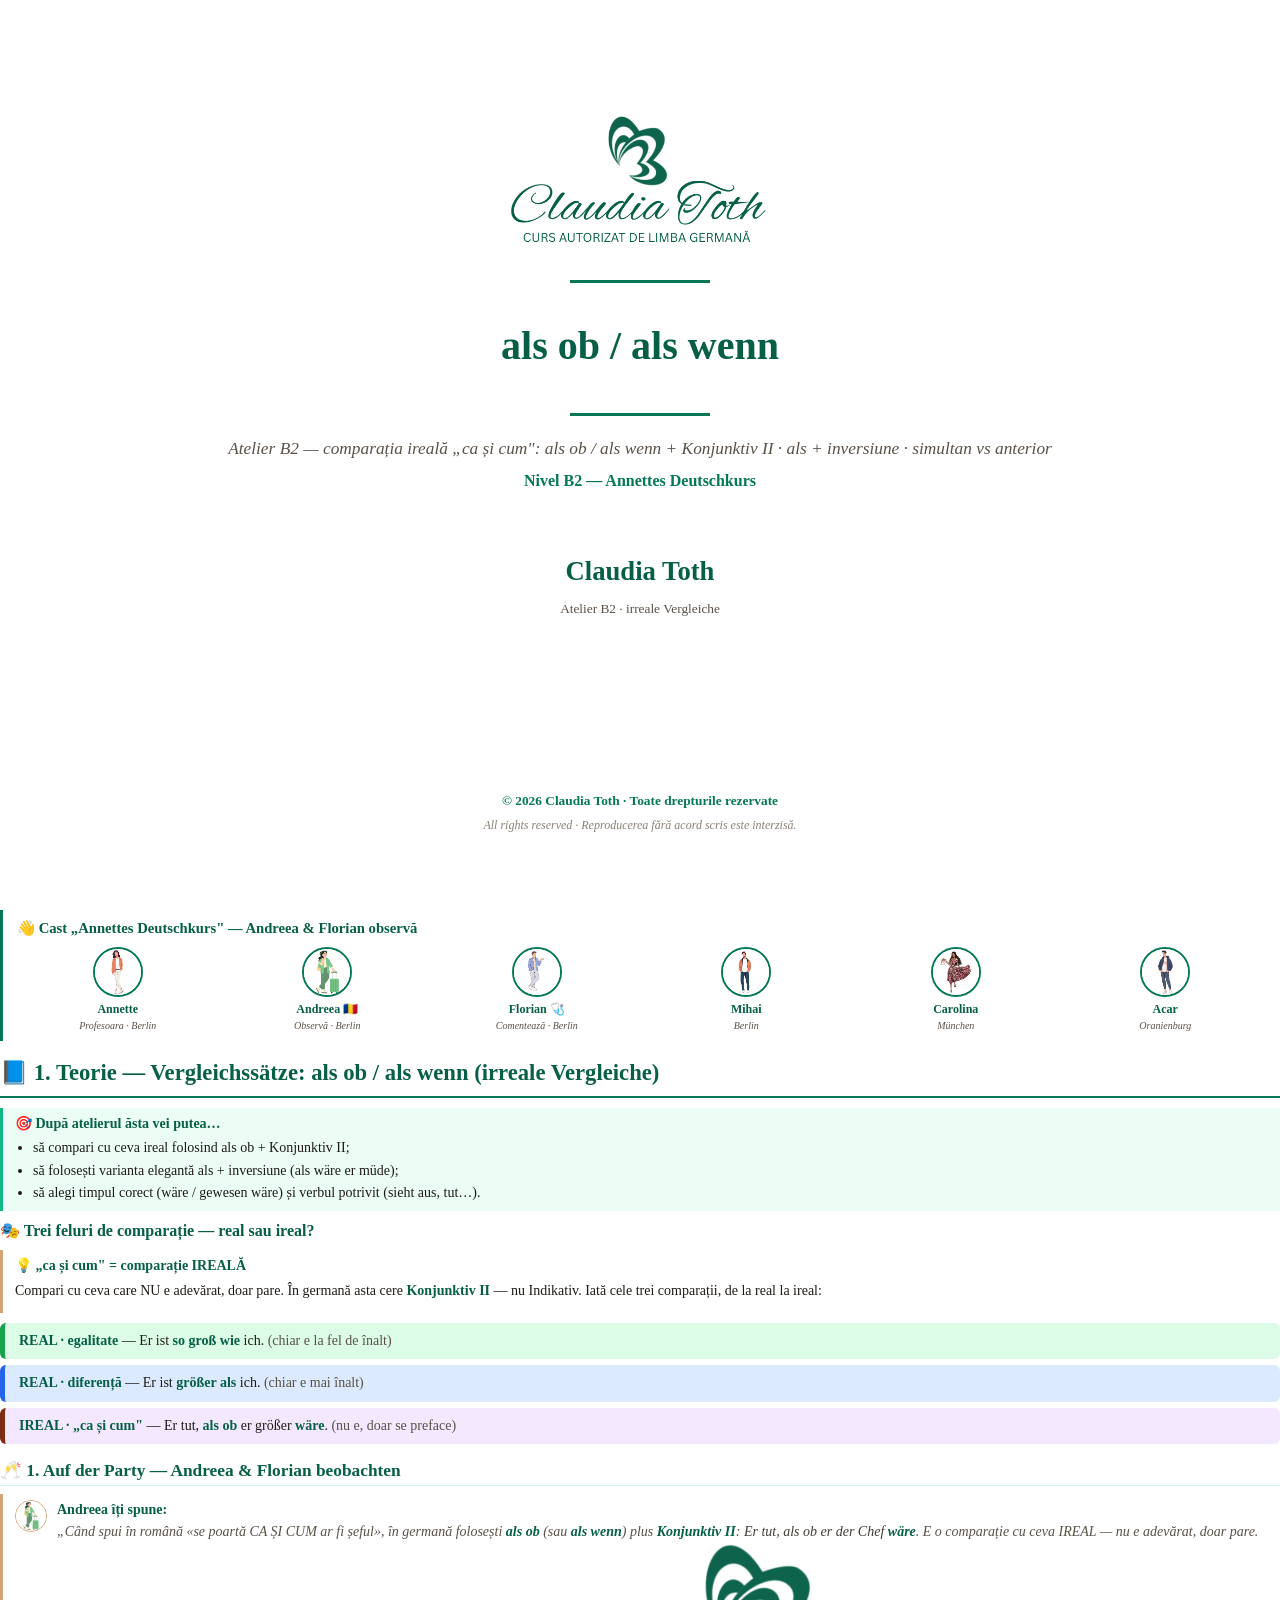
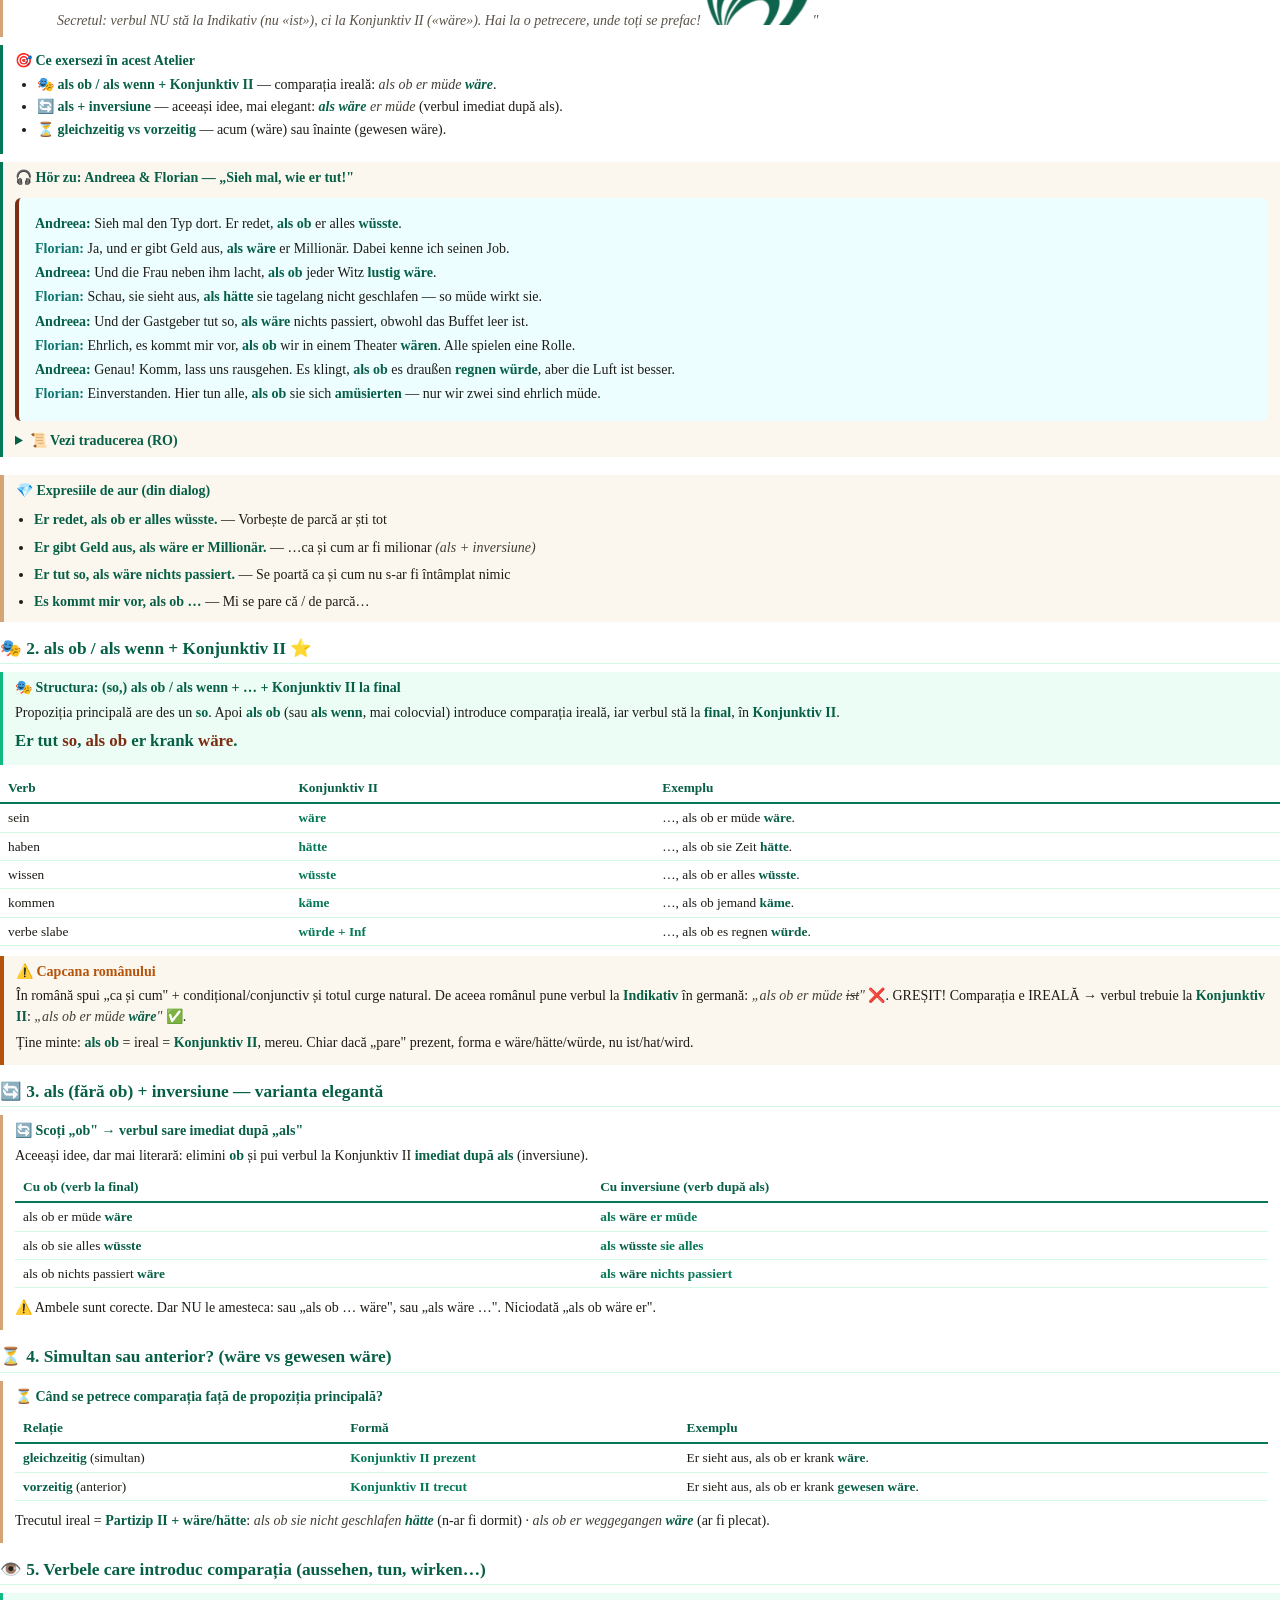
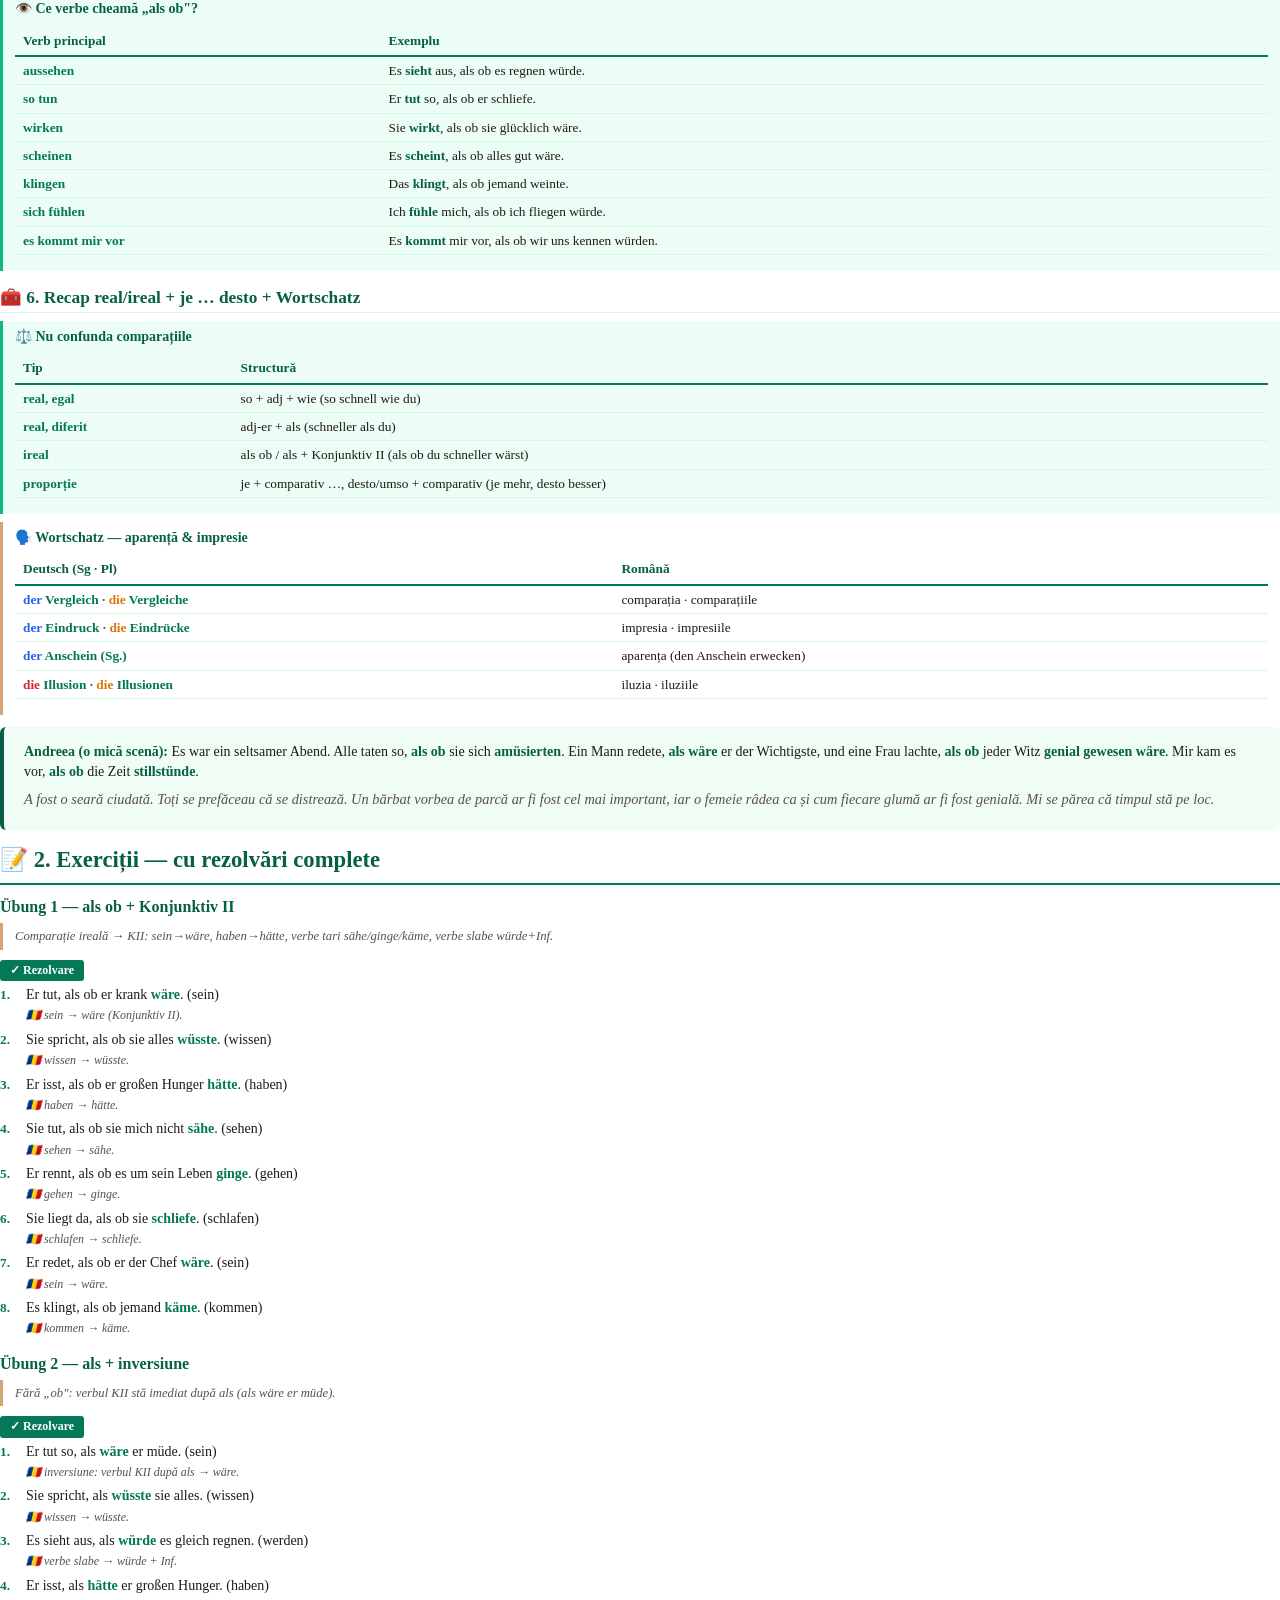
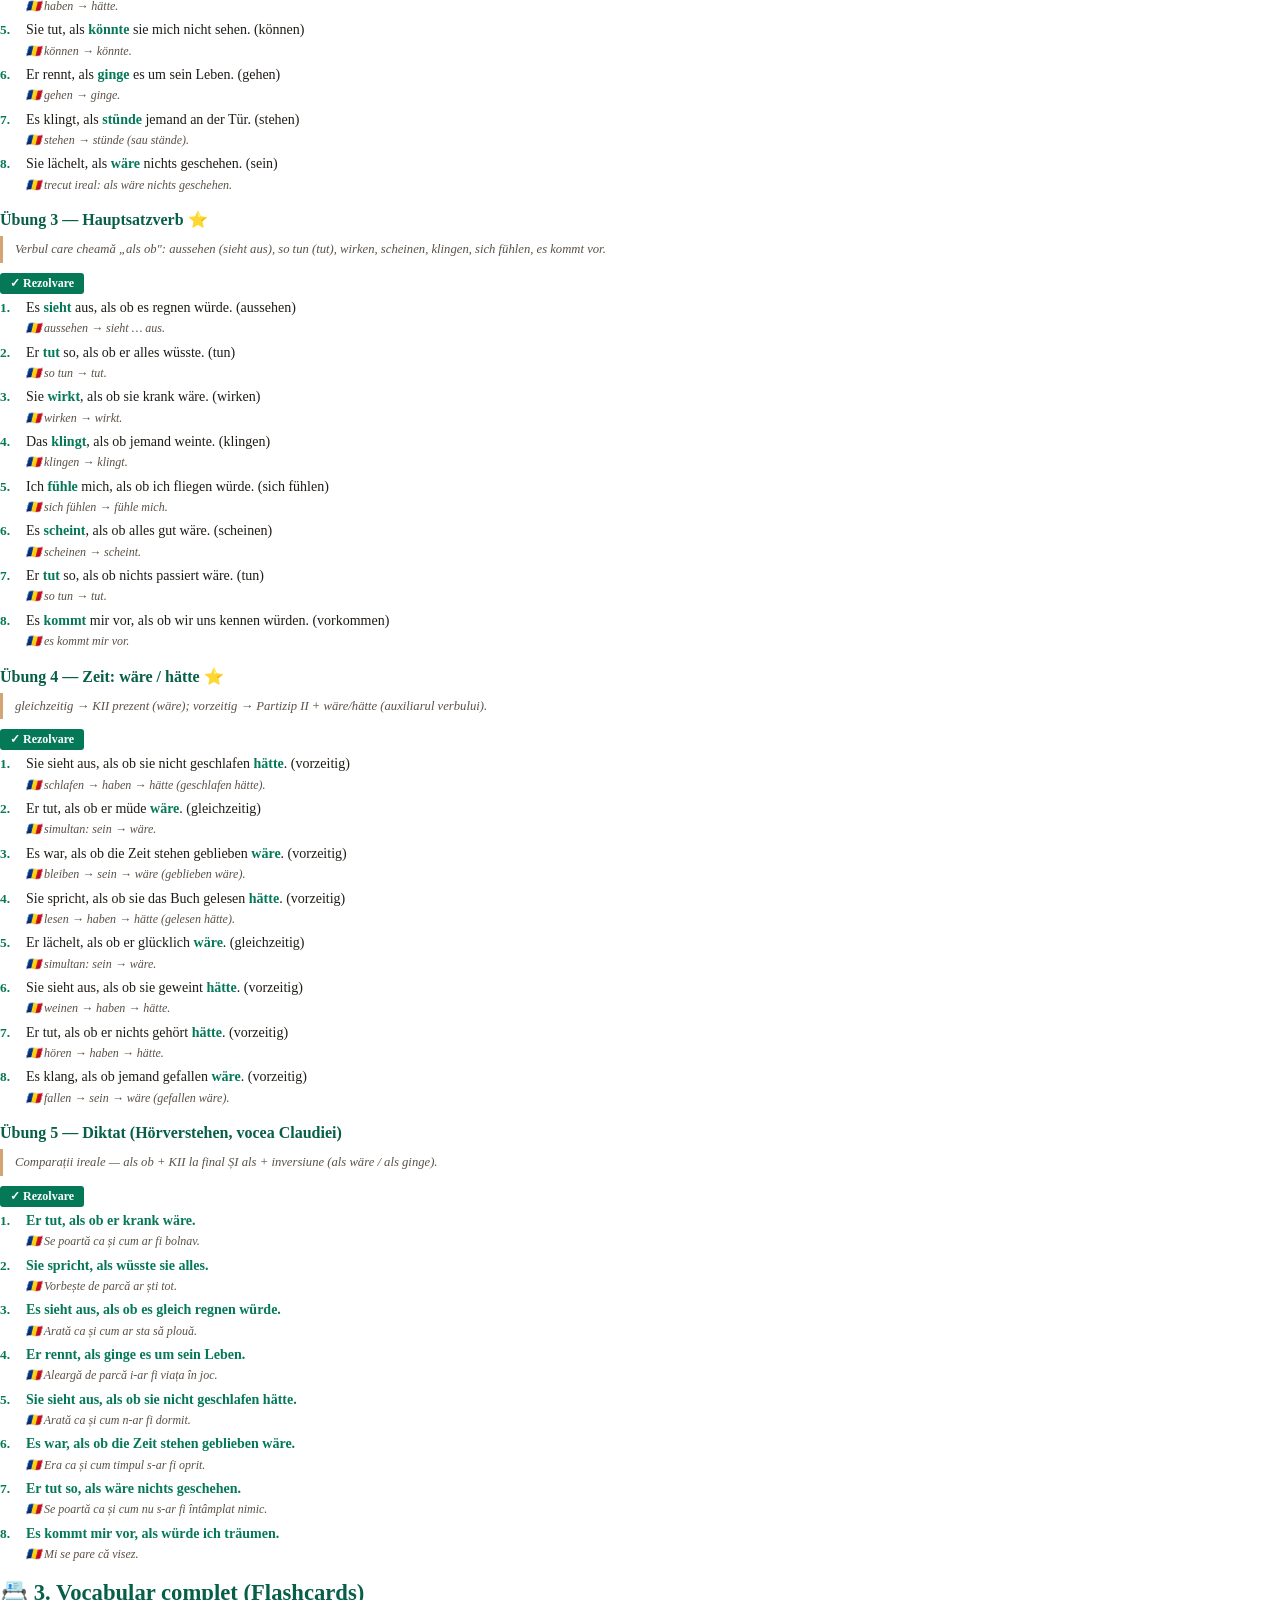
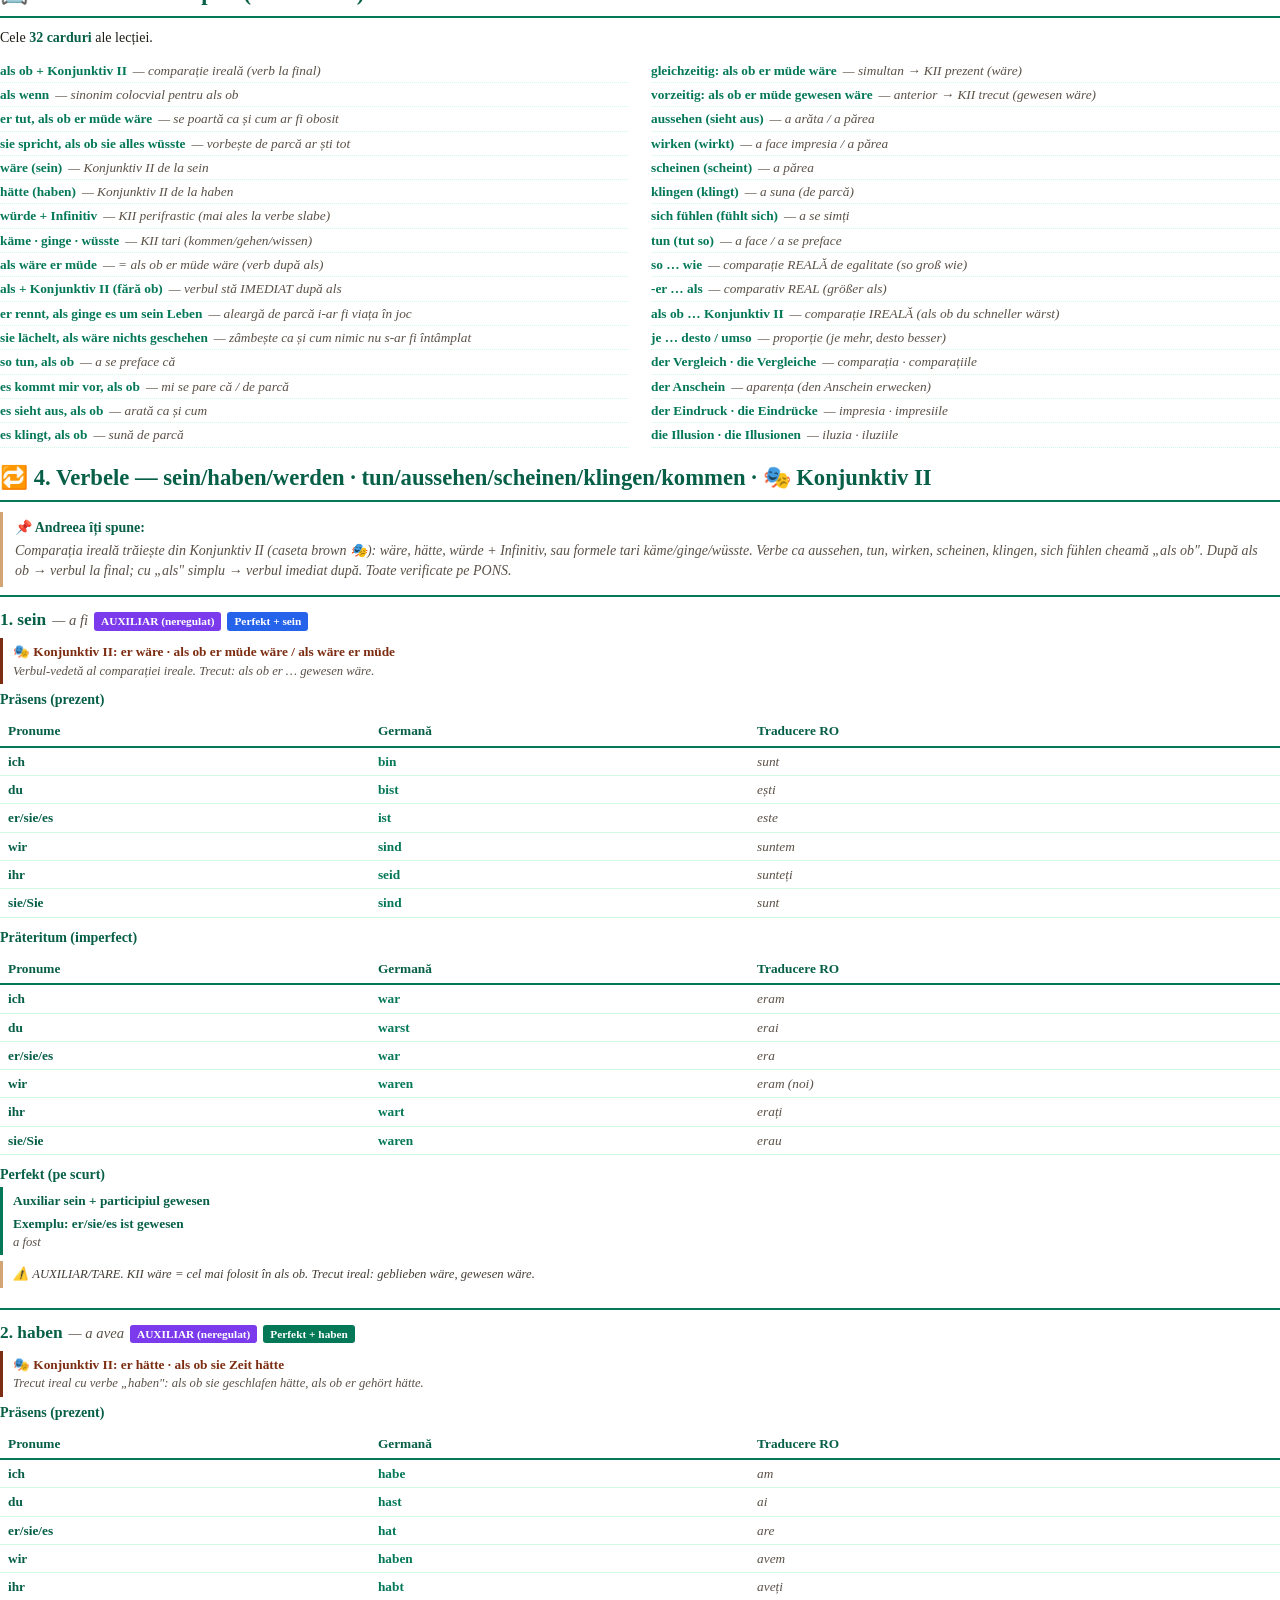
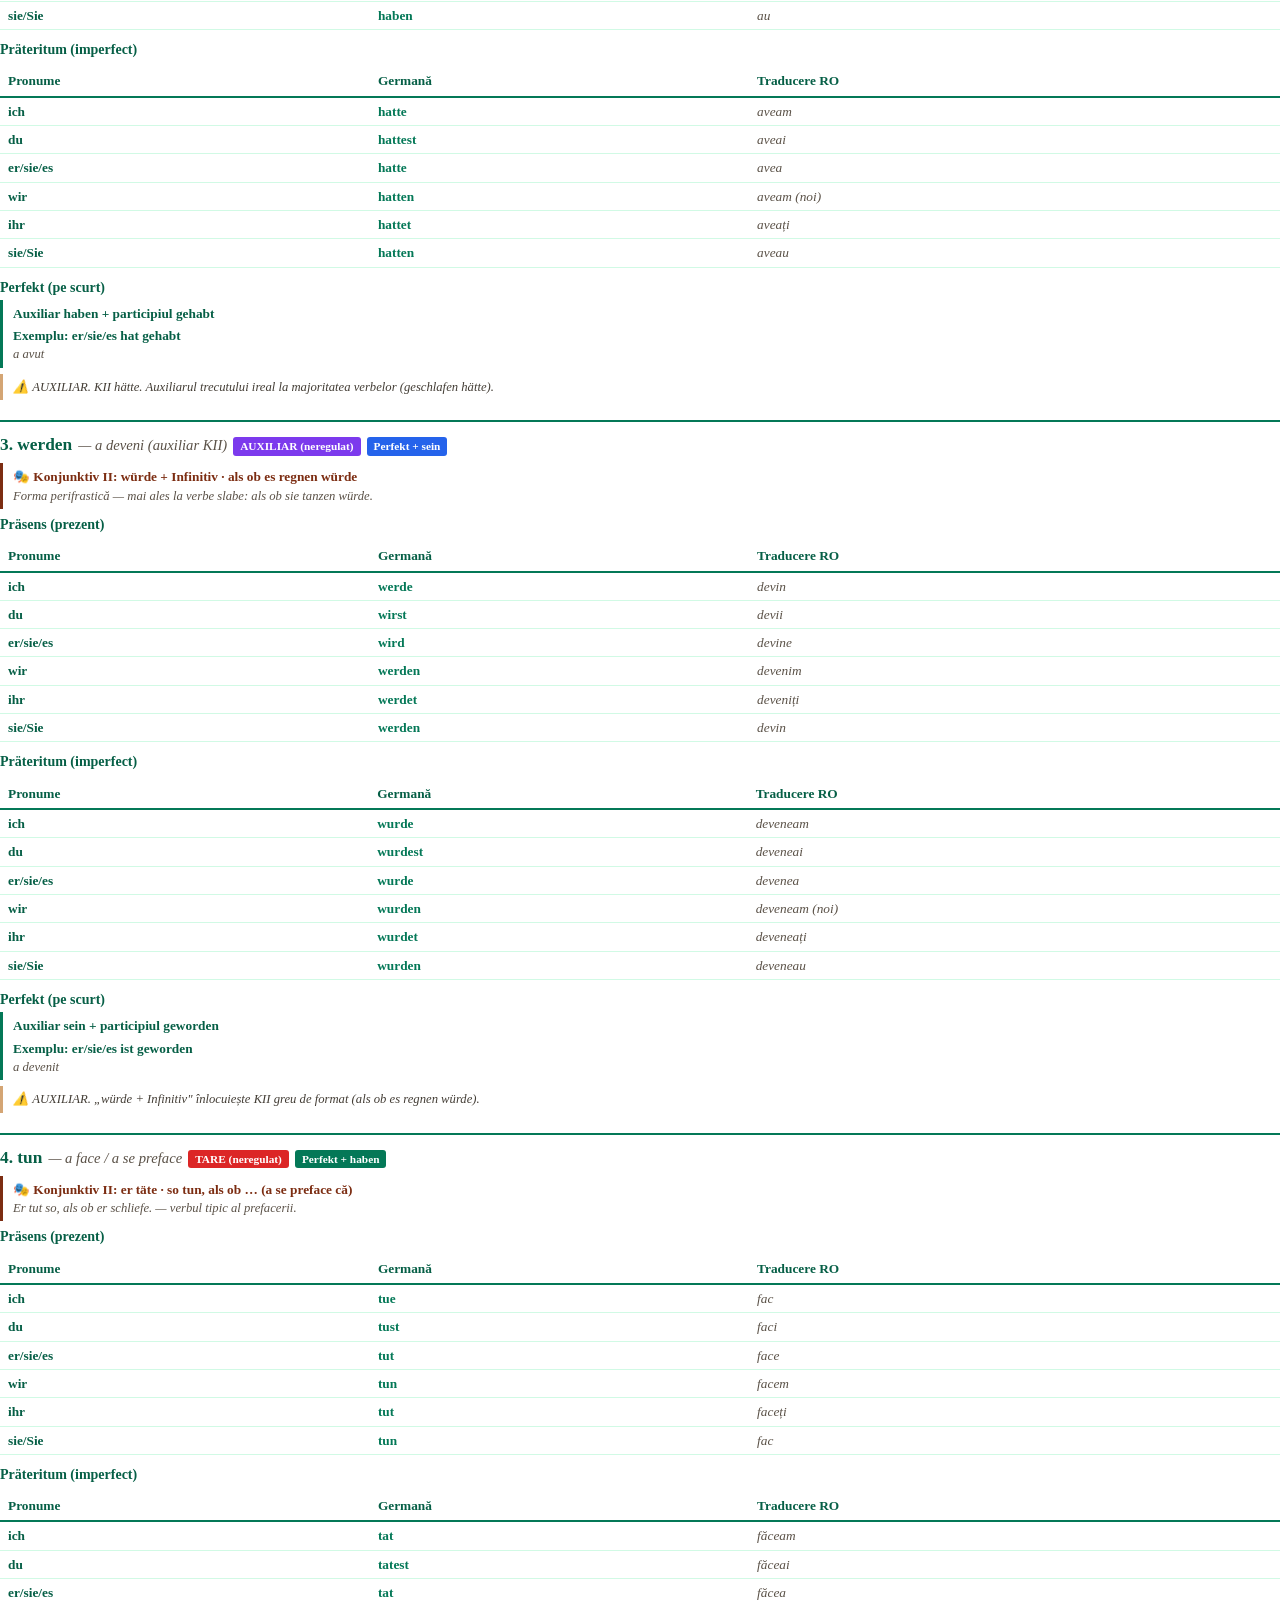
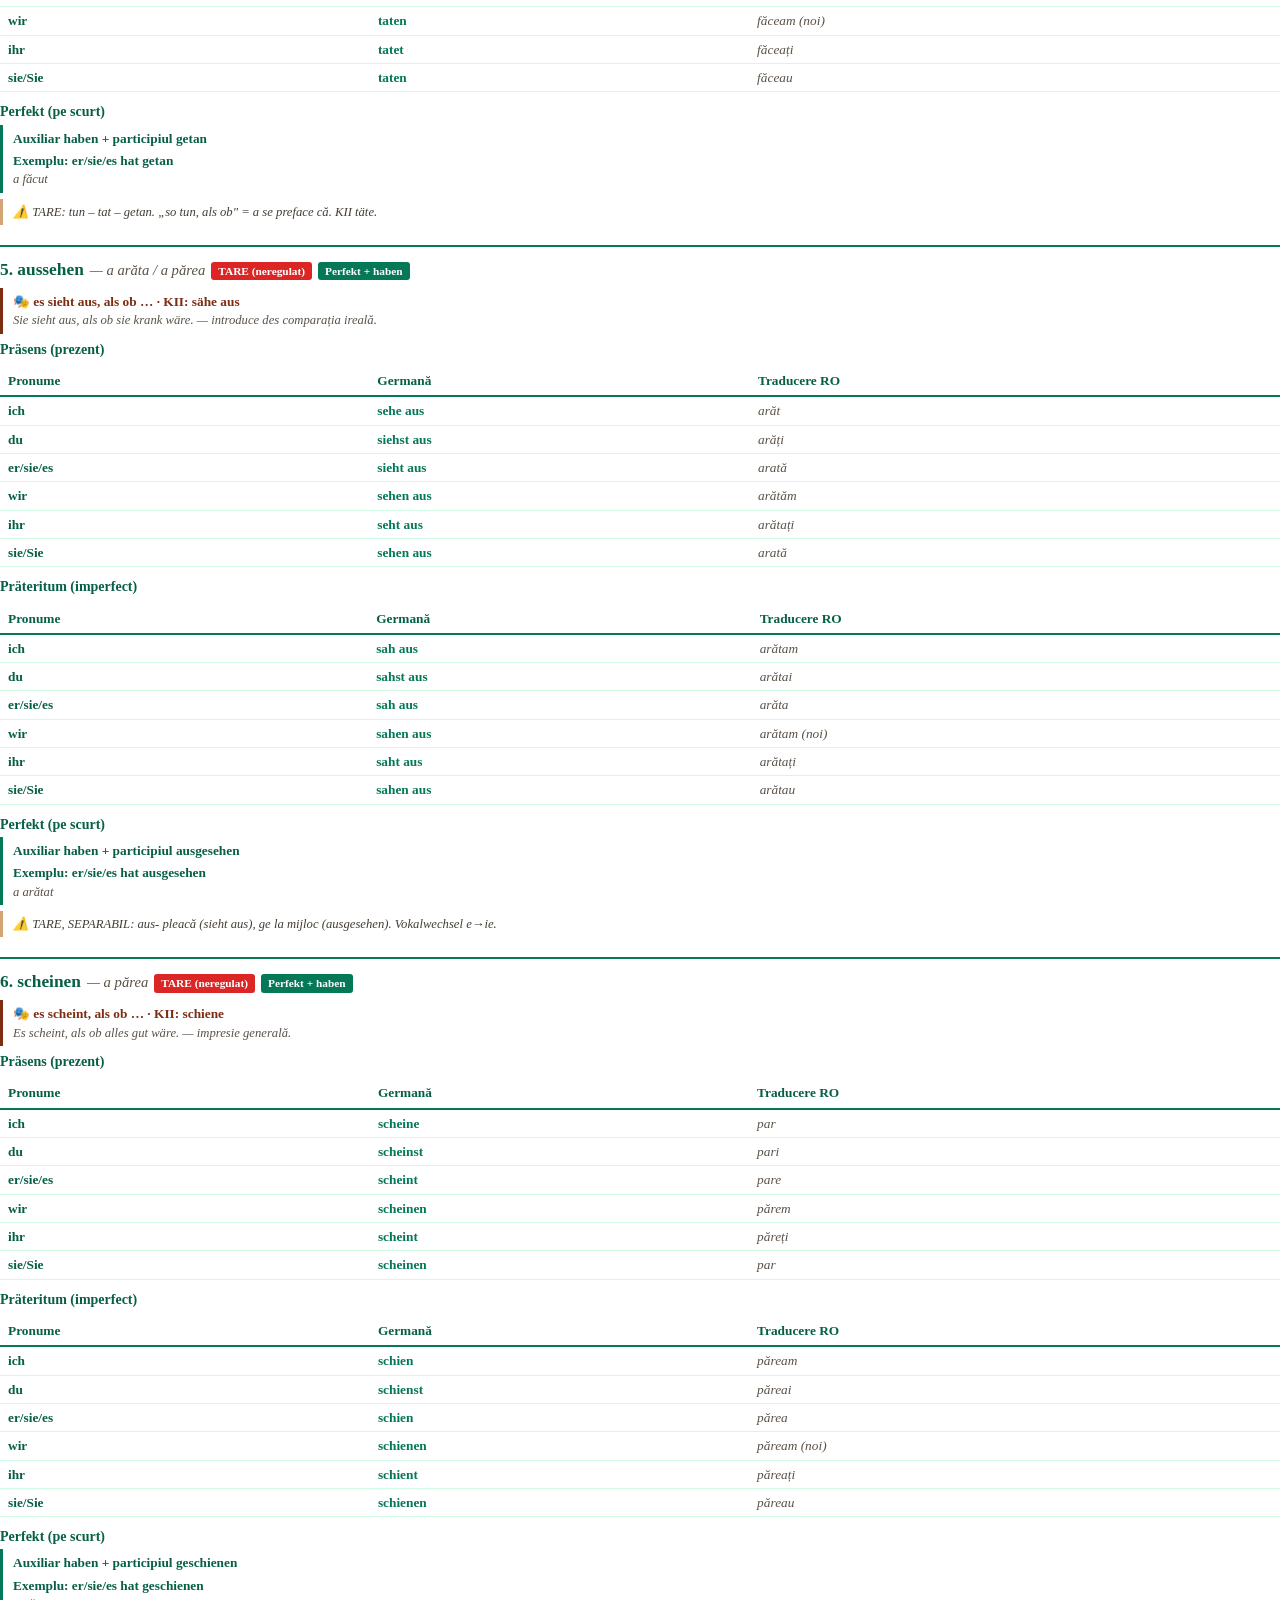
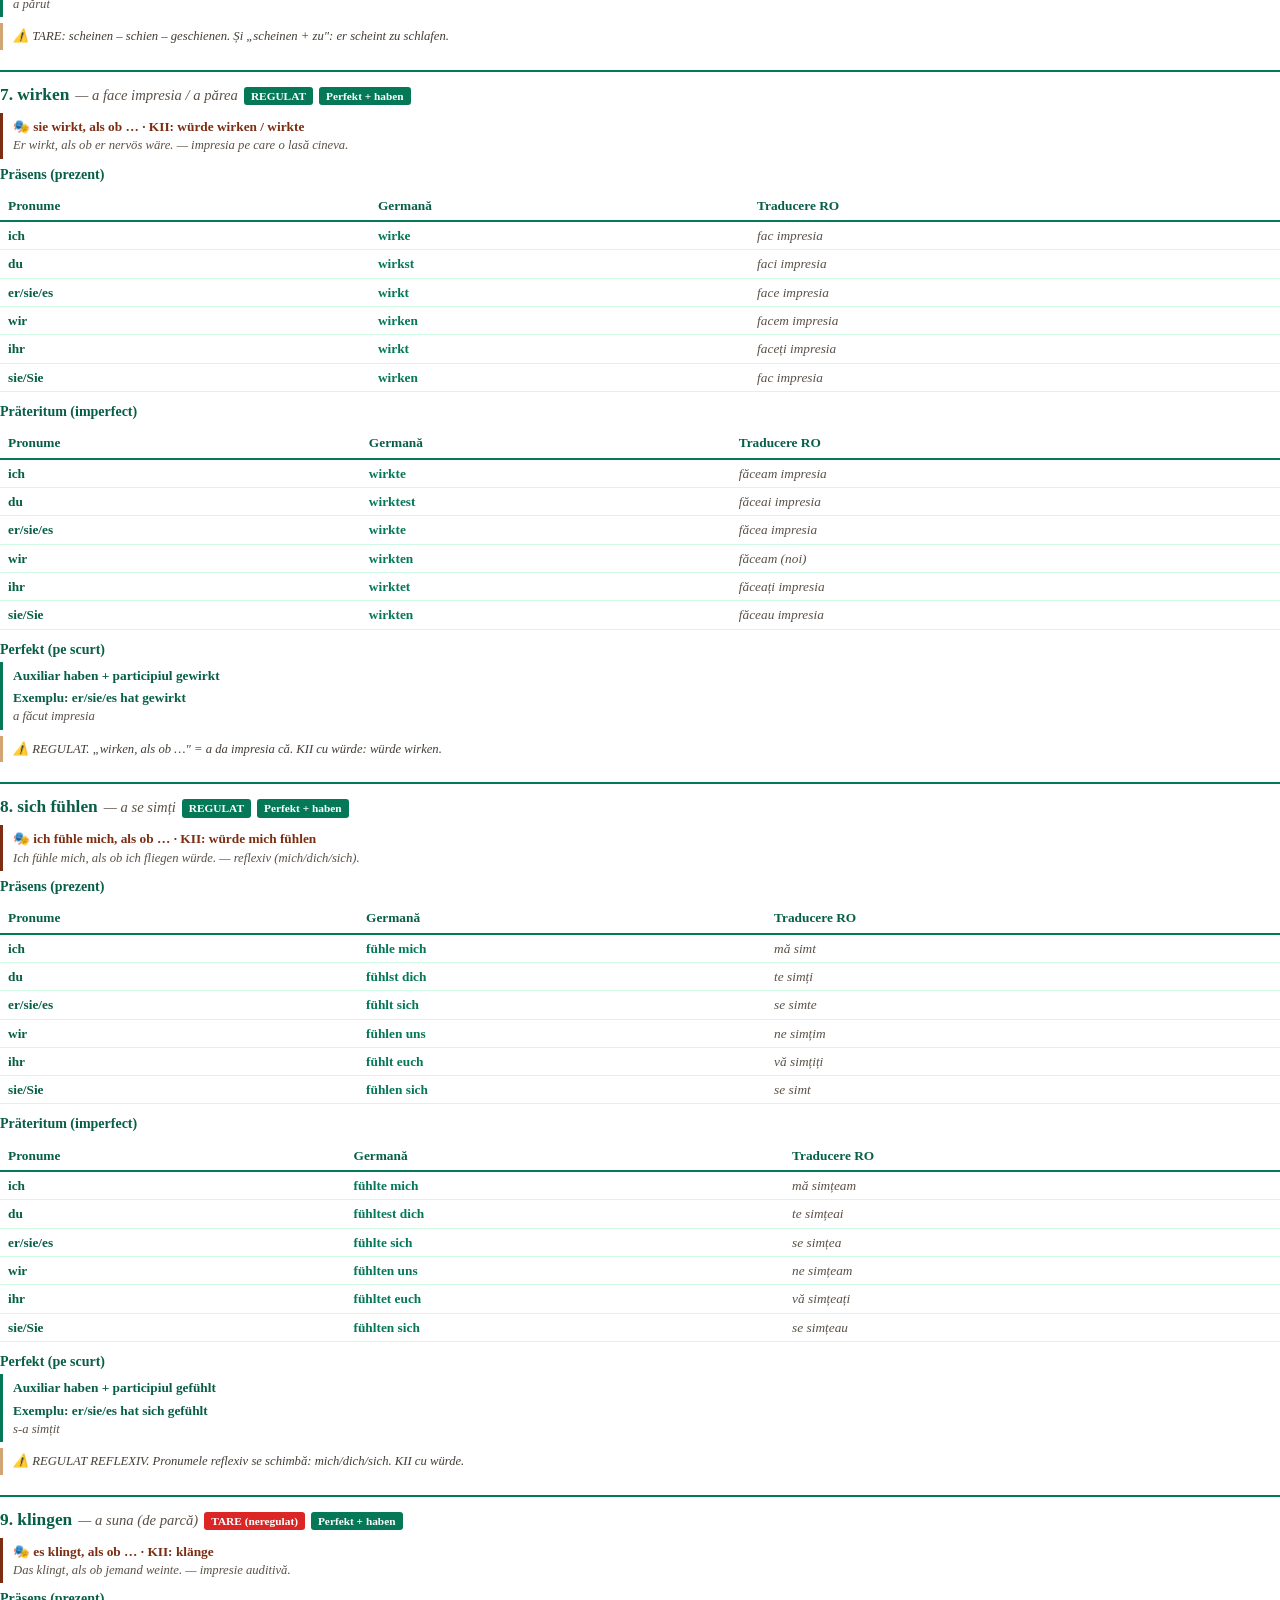
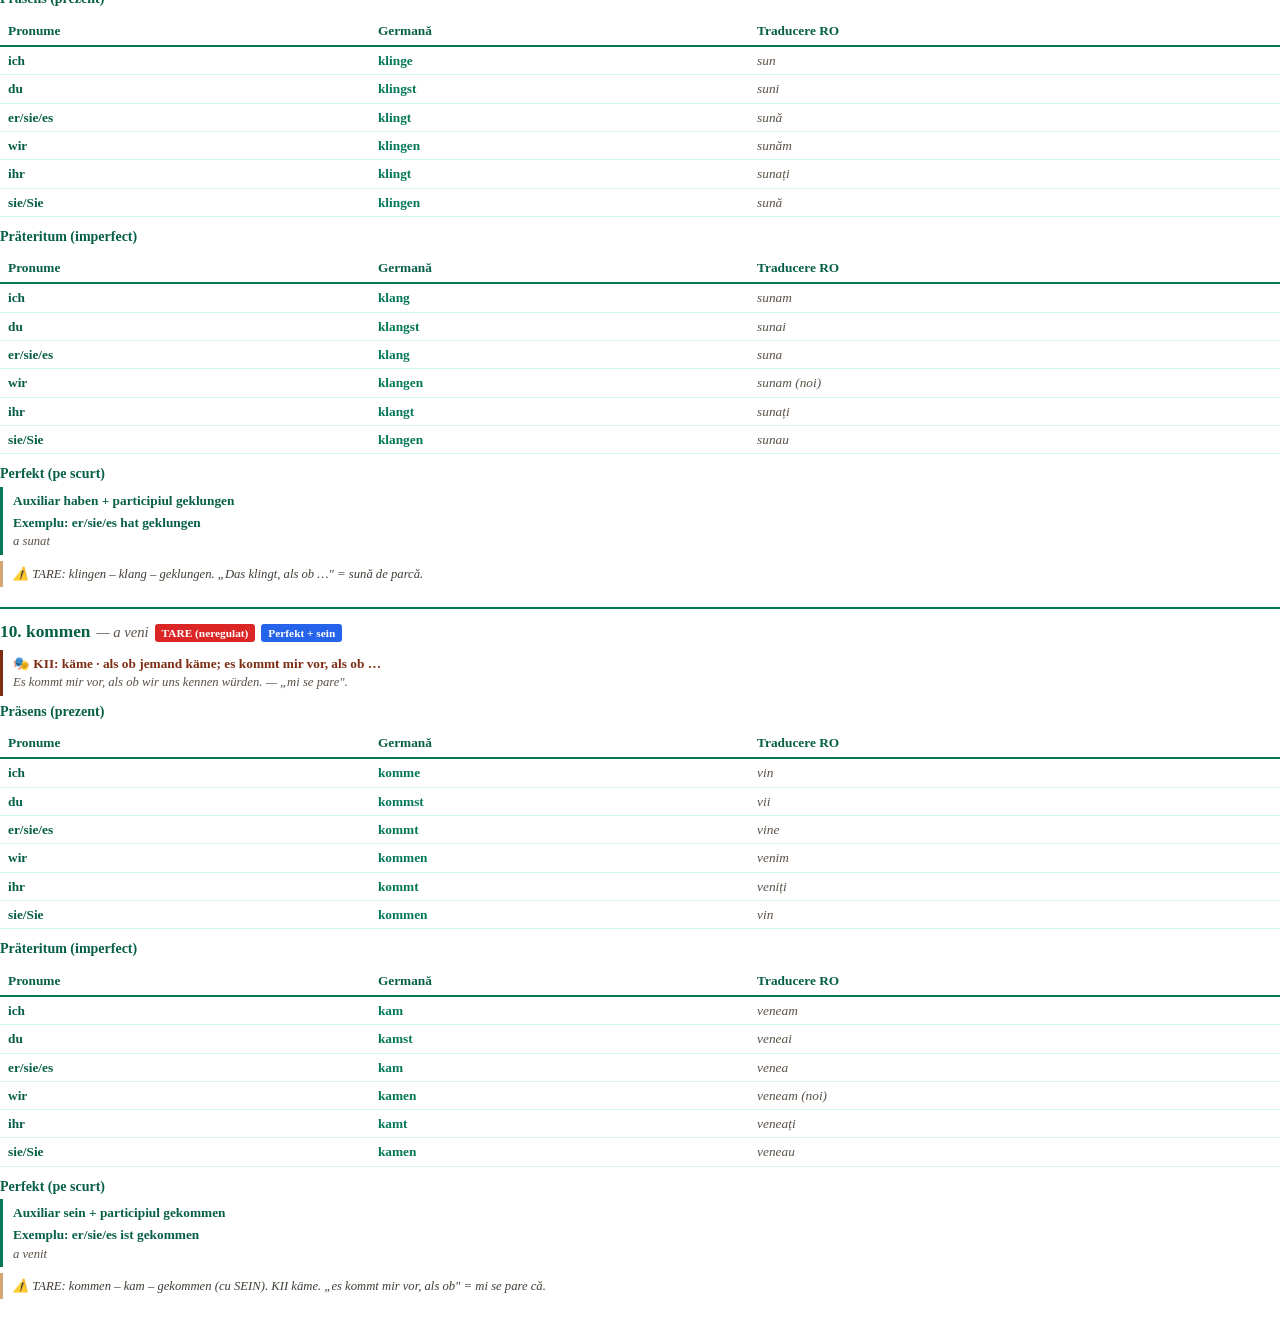
==== pdf.html @ cecae3d1 "Atelier B2 als ob / als wenn - irreale Vergleiche (Konjunktiv II) Co-Authored-By: Claude Opus 4.8 <n" ====
<!DOCTYPE html>
<html lang="ro">
<head>
    <meta charset="UTF-8">
    <meta name="robots" content="noindex, nofollow">
    <title>Atelier B2 · als ob / als wenn (irreale Vergleiche) · Claudia Toth</title>
    <style>
        @page { size: A4; margin: 22mm 18mm 22mm 18mm;
            @bottom-center { content: "Claudia Toth · Atelier B2 · als ob / als wenn (irreale Vergleiche) · © 2026 — Toate drepturile rezervate · pag. " counter(page) " / " counter(pages); font-size: 8.5pt; color: #047857; font-family: 'Georgia', 'Times New Roman', serif; }
        }
        @page :first { margin: 0; @bottom-center { content: ""; } }
        * { box-sizing: border-box; margin: 0; padding: 0; }
        body { font-family: 'Georgia', 'Times New Roman', serif; color: #1F1B16; line-height: 1.45; font-size: 10.5pt; -webkit-print-color-adjust: exact; print-color-adjust: exact; }
        .cover { width: 100%; min-height: 100vh; padding: 80px 60px 60px; text-align: center; display: flex; flex-direction: column; align-items: center; justify-content: flex-start; page-break-after: always; }
        .cover-symbol { font-size: 90pt; color: #047857; line-height: 1; margin: 30px 0 15px; font-family: 'Segoe UI Emoji', 'Segoe UI', sans-serif; }
        .cover-divider { width: 140px; height: 3px; background: #047857; margin: 20px 0; border: none; }
        .cover-title { font-size: 30pt; color: #065f46; font-weight: bold; margin: 14px 0 18px; font-family: 'Georgia', serif; }
        .cover-subtitle { font-size: 13pt; color: #5A5147; font-style: italic; margin-bottom: 8px; }
        .cover-level { font-size: 12pt; color: #047857; font-weight: bold; margin-bottom: 60px; }
        .cover-author { font-size: 20pt; color: #065f46; font-weight: bold; margin-bottom: 8px; }
        .cover-series { font-size: 10pt; color: #5A5147; margin-bottom: 80px; }
        .cover-copyright { margin-top: auto; font-size: 10pt; color: #047857; font-weight: 600; }
        .cover-notice { font-size: 9pt; color: #8a8175; font-style: italic; margin-top: 6px; }
        .content { padding: 0; }
        h1.chapter { color: #065f46; padding: 0 0 6px 0; font-size: 17pt; margin: 14px 0 10px; border-bottom: 2px solid #047857; font-family: 'Georgia', serif; page-break-after: avoid; }
        h2.sub-chapter { color: #065f46; font-size: 13pt; margin: 14px 0 6px; padding-bottom: 2px; border-bottom: 1px solid #d1fae5; font-family: 'Georgia', serif; page-break-after: avoid; }
        p { margin-bottom: 6px; }
        strong { color: #065f46; }
        em { color: #433d35; font-style: italic; }
        ul, ol { margin: 4px 0 8px 22px; }
        li { margin-bottom: 2px; }
        .theory-box { background: transparent; border-left: 3px solid #047857; padding: 6px 12px; margin: 8px 0; page-break-inside: avoid; }
        .theory-box h4 { color: #065f46; font-size: 10.5pt; margin-bottom: 4px; }
        .info-box { border-left-color: #D4A574; }
        .warn-box { border-left-color: #D4A574; }
        .example-box { border-left: 2px dashed #047857; padding: 4px 12px; margin: 4px 0; page-break-inside: avoid; }
        .example-box .de { color: #065f46; font-weight: 600; }
        .example-box .ro { color: #5A5147; font-style: italic; font-size: 9.5pt; margin-top: 1px; }
        table { width: 100%; border-collapse: collapse; margin: 6px 0 10px; font-size: 10pt; page-break-inside: avoid; }
        table thead { background: transparent; }
        table th { padding: 5px 8px; text-align: left; font-weight: bold; color: #065f46; border-bottom: 2px solid #047857; }
        table td { padding: 4px 8px; border-bottom: 1px solid #d1fae5; vertical-align: top; }
        td.verb { color: #047857; font-weight: bold; }
        td.ro-text { color: #5A5147; font-style: italic; }
        .ro-translation { display: block; color: #5A5147; font-style: italic; font-size: 9pt; margin-top: 1px; }
        .andreea-note { border-left: 3px solid #D4A574; padding: 6px 12px; margin: 8px 0; page-break-inside: avoid; font-style: italic; color: #5A5147; display: flex; gap: 10px; align-items: flex-start; }
        .andreea-note .speaker { font-weight: bold; font-style: normal; color: #065f46; margin-bottom: 2px; }
        .andreea-note-avatar { width: 32px; height: 32px; border-radius: 50%; object-fit: cover; flex-shrink: 0; border: 1.5px solid #D4A574; }
        .andreea-note-content { display: block; flex: 1; }
        .dialog-avatar { width: 28px; height: 28px; border-radius: 50%; object-fit: cover; border: 1.5px solid #047857; vertical-align: middle; margin-right: 6px; }
        .cast-banner { border-left: 3px solid #047857; padding: 8px 14px; margin: 10px 0 16px; page-break-inside: avoid; }
        .cast-banner h4 { color: #065f46; font-size: 11pt; margin-bottom: 8px; }
        .cast-grid { display: grid; grid-template-columns: repeat(6, 1fr); gap: 8px; }
        .cast-card { text-align: center; font-size: 8.5pt; page-break-inside: avoid; }
        .cast-card img { width: 50px; height: 50px; border-radius: 50%; object-fit: cover; display: block; margin: 0 auto 4px; border: 2px solid #047857; }
        .cast-card .name { color: #065f46; font-weight: bold; font-size: 9pt; display: block; }
        .cast-card .detail { color: #5A5147; font-style: italic; font-size: 7.5pt; display: block; }
        .ex-block { margin-bottom: 14px; page-break-inside: avoid; }
        .ex-block h3 { color: #065f46; font-size: 12pt; margin-bottom: 5px; }
        .ex-block .instruction { border-left: 3px solid #D4A574; padding: 4px 12px; margin-bottom: 6px; font-size: 9.5pt; color: #5A5147; font-style: italic; }
        .rezolvare-banner { display: inline-block; background: #047857; color: white; padding: 2px 10px; border-radius: 3px; font-size: 9pt; font-weight: bold; margin: 4px 0; -webkit-print-color-adjust: exact; print-color-adjust: exact; }
        .ex-item { display: flex; gap: 8px; margin-bottom: 5px; align-items: flex-start; }
        .ex-num { color: #047857; font-weight: bold; font-size: 10pt; flex-shrink: 0; min-width: 18px; }
        .ex-num::after { content: "."; }
        .ex-body { flex: 1; }
        .ex-q { margin-bottom: 2px; }
        .ex-a { color: #047857; font-weight: bold; font-size: 10pt; margin-top: 2px; }
        .ex-a::before { content: "✓ Rezolvare: "; color: #065f46; }
        .ex-explanation { color: #5A5147; font-size: 9pt; font-style: italic; margin-top: 1px; }
        .options { margin-left: 14px; color: #433d35; font-size: 9.5pt; }
        .options .right { color: #047857; font-weight: bold; }
        .flashcards-grid { columns: 2; column-gap: 22px; margin-top: 8px; }
        .fc-row { break-inside: avoid; padding: 2px 0; border-bottom: 1px dotted #d1fae5; font-size: 10pt; }
        .fc-row .de { color: #047857; font-weight: bold; }
        .fc-row .ro { color: #5A5147; font-style: italic; margin-left: 6px; }
        .verb-card { border-top: 2px solid #047857; padding: 10px 0 8px 0; margin-bottom: 12px; page-break-inside: avoid; }
        .verb-card .vh { display: flex; align-items: baseline; flex-wrap: wrap; gap: 6px; margin-bottom: 6px; }
        .verb-card .vh .name { font-size: 13pt; color: #065f46; font-weight: bold; }
        .verb-card .vh .ro { color: #5A5147; font-style: italic; font-size: 11pt; }
        .verb-card .vh .badge { display: inline-block; padding: 1px 7px; border-radius: 3px; font-size: 8.5pt; color: white; font-weight: bold; -webkit-print-color-adjust: exact; print-color-adjust: exact; }
        .verb-card .vh .badge.strong { background: #dc2626; }
        .verb-card .vh .badge.weak { background: #047857; }
        .verb-card .vh .badge.aux { background: #7c3aed; }
        .verb-card .vh .badge.sein { background: #2563eb; }
        .verb-card .vh .badge.haben { background: #047857; }
        .verb-card .vh .badge.modal { background: #0891b2; }
        .verb-card .partizip-box { border-left: 3px solid #7c2d12; padding: 4px 10px; margin-top: 4px; font-size: 10pt; }
        .verb-card .partizip-box .de { color: #7c2d12; font-weight: 600; }
        .verb-card .partizip-box .ro { color: #5A5147; font-style: italic; font-size: 9.5pt; }
        .verb-card h5 { color: #065f46; margin: 6px 0 2px; font-size: 10.5pt; }
        .verb-card .perfekt-box { border-left: 3px solid #047857; padding: 4px 10px; margin-top: 2px; font-size: 10pt; }
        .verb-card .perfekt-box .de { color: #065f46; font-weight: 600; }
        .verb-card .perfekt-box .ro { color: #5A5147; font-style: italic; font-size: 9.5pt; }
        .verb-card .note { font-size: 9.5pt; color: #433d35; padding: 4px 10px; border-left: 3px solid #D4A574; margin-top: 6px; font-style: italic; }
        .new-section { page-break-before: always; }

        /* ===== Bildwörter (print) ===== */
        .cover-logo { width: 270px; max-width: 72%; height: auto; margin: 30px 0 15px; }
        .g-m { color: #2563eb; font-weight: bold; }
        .g-f { color: #dc2626; font-weight: bold; }
        .g-n { color: #16a34a; font-weight: bold; }
        .g-pl { color: #d97706; font-weight: bold; }
        .abc-details { margin: 6px 0 12px; }
        .abc-details summary { font-weight: bold; color: #065f46; font-size: 12pt; margin-bottom: 6px; list-style: none; }
        .abc-details summary .ab-arrow { display: none; }
        .abc-legend { display: flex; gap: 14px; justify-content: center; flex-wrap: wrap; font-weight: bold; font-size: 9pt; margin: 6px 0 8px; }
        .abc-legend .dot { width: 10px; height: 10px; border-radius: 50%; display: inline-block; margin-right: 4px; }
        .abc-sub { color: #065f46; font-weight: bold; font-size: 10pt; margin: 10px 0 6px; border-bottom: 1px solid #d1fae5; padding-bottom: 3px; }
        .abc-grid { display: grid; grid-template-columns: repeat(6, 1fr); gap: 8px; margin: 4px 0; page-break-inside: avoid; }
        .abc-card { border: 1px solid #d1fae5; border-radius: 8px; padding: 6px 2px; text-align: center; page-break-inside: avoid; }
        .abc-circle { width: 46px; height: 46px; margin: 0 auto 4px; border-radius: 50%; border: 2.5px solid #D4A574; display: flex; align-items: center; justify-content: center; }
        .abc-circle img { width: 34px; height: 34px; }
        .abc-card .ab-word { font-size: 8pt; font-weight: 600; }
    </style>
</head>
<body>

<div class="cover">
    <img src="images/logo.png" class="cover-logo" alt="Claudia Toth — Curs autorizat de limba germană">
    <hr class="cover-divider">
    <h1 class="cover-title">als ob / als wenn</h1>
    <hr class="cover-divider">
    <p class="cover-subtitle">Atelier B2 — comparația ireală „ca și cum": als ob / als wenn + Konjunktiv II · als + inversiune · simultan vs anterior</p>
    <p class="cover-level">Nivel B2 — Annettes Deutschkurs</p>
    <p class="cover-author">Claudia Toth</p>
    <p class="cover-series">Atelier B2 · irreale Vergleiche</p>
    <div class="cover-copyright">© 2026 Claudia Toth · Toate drepturile rezervate</div>
    <p class="cover-notice">All rights reserved · Reproducerea fără acord scris este interzisă.</p>
</div>

<div id="pdf-content"></div>

<script src="theory.js"></script>
<script src="exercises.js"></script>
<script src="flashcards.js"></script>
<script src="verbs.js"></script>
<script src="pdf-builder.js"></script>

</body>
</html>
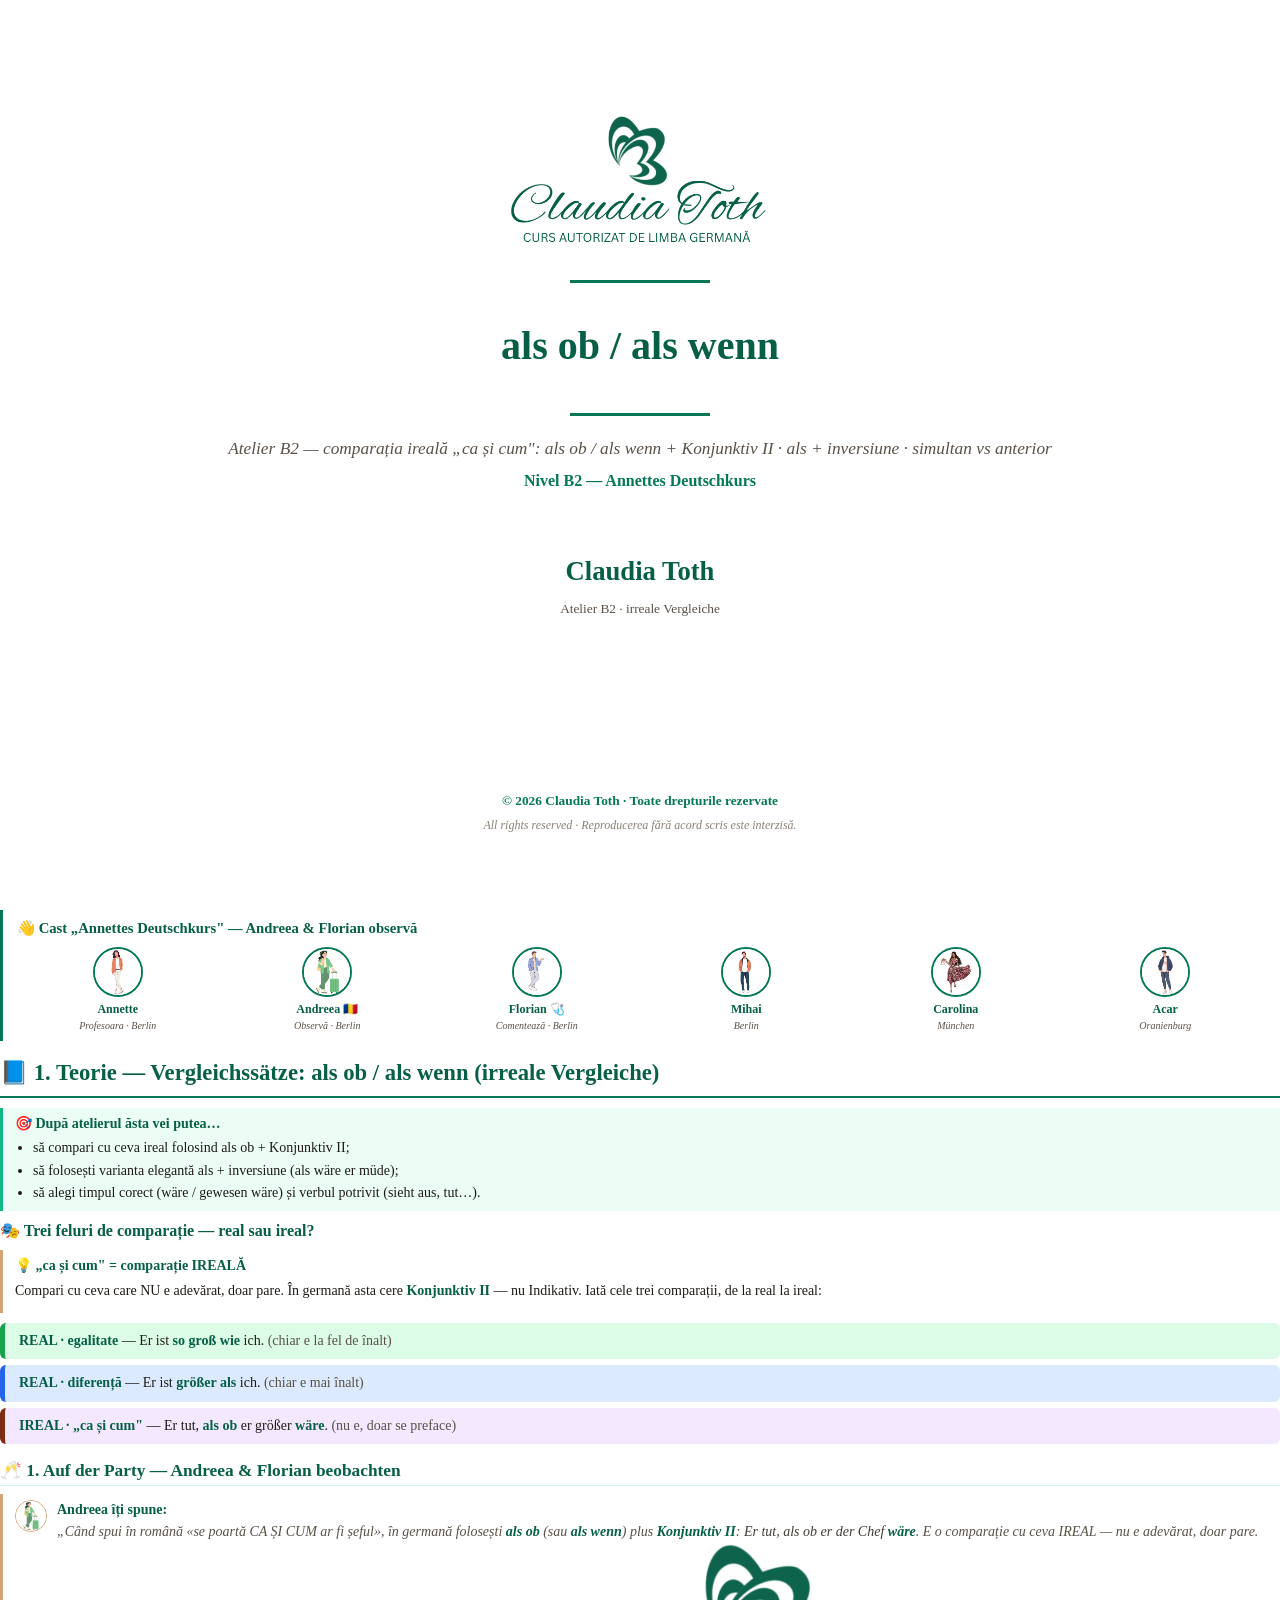
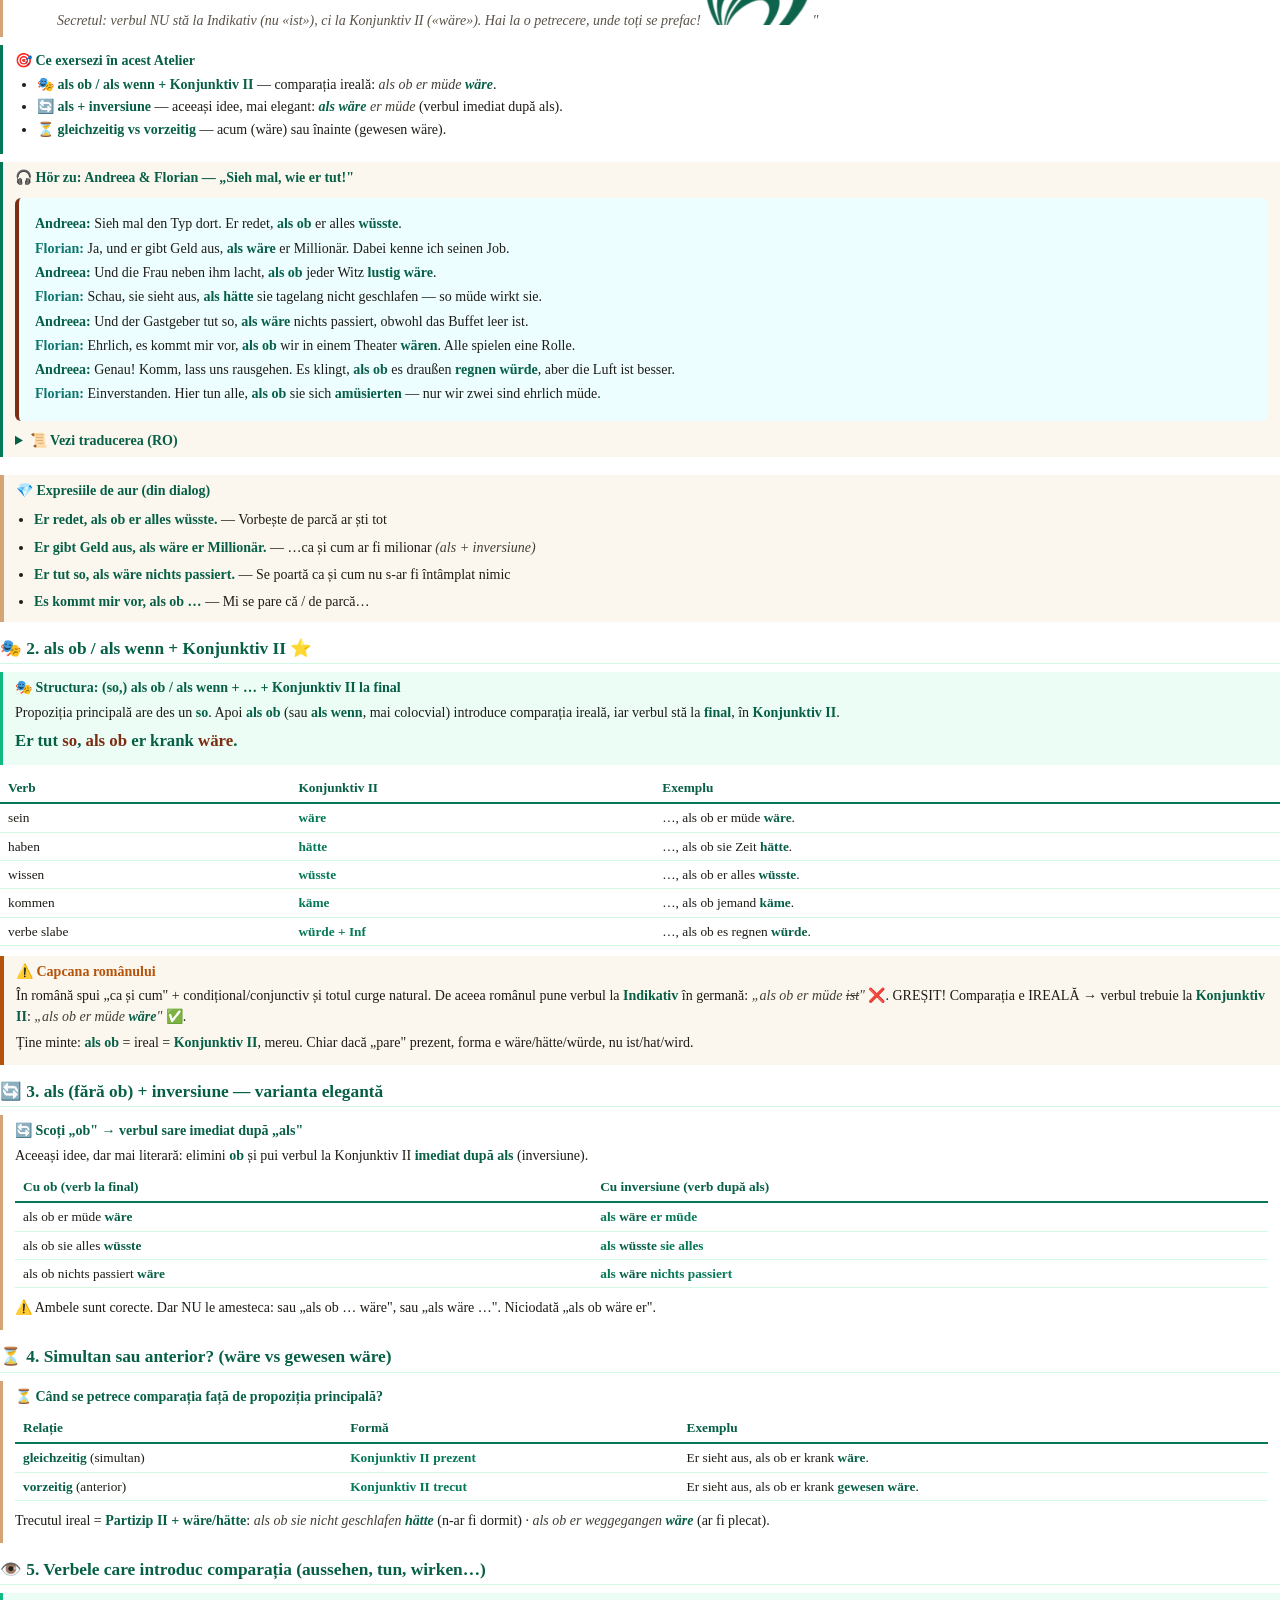
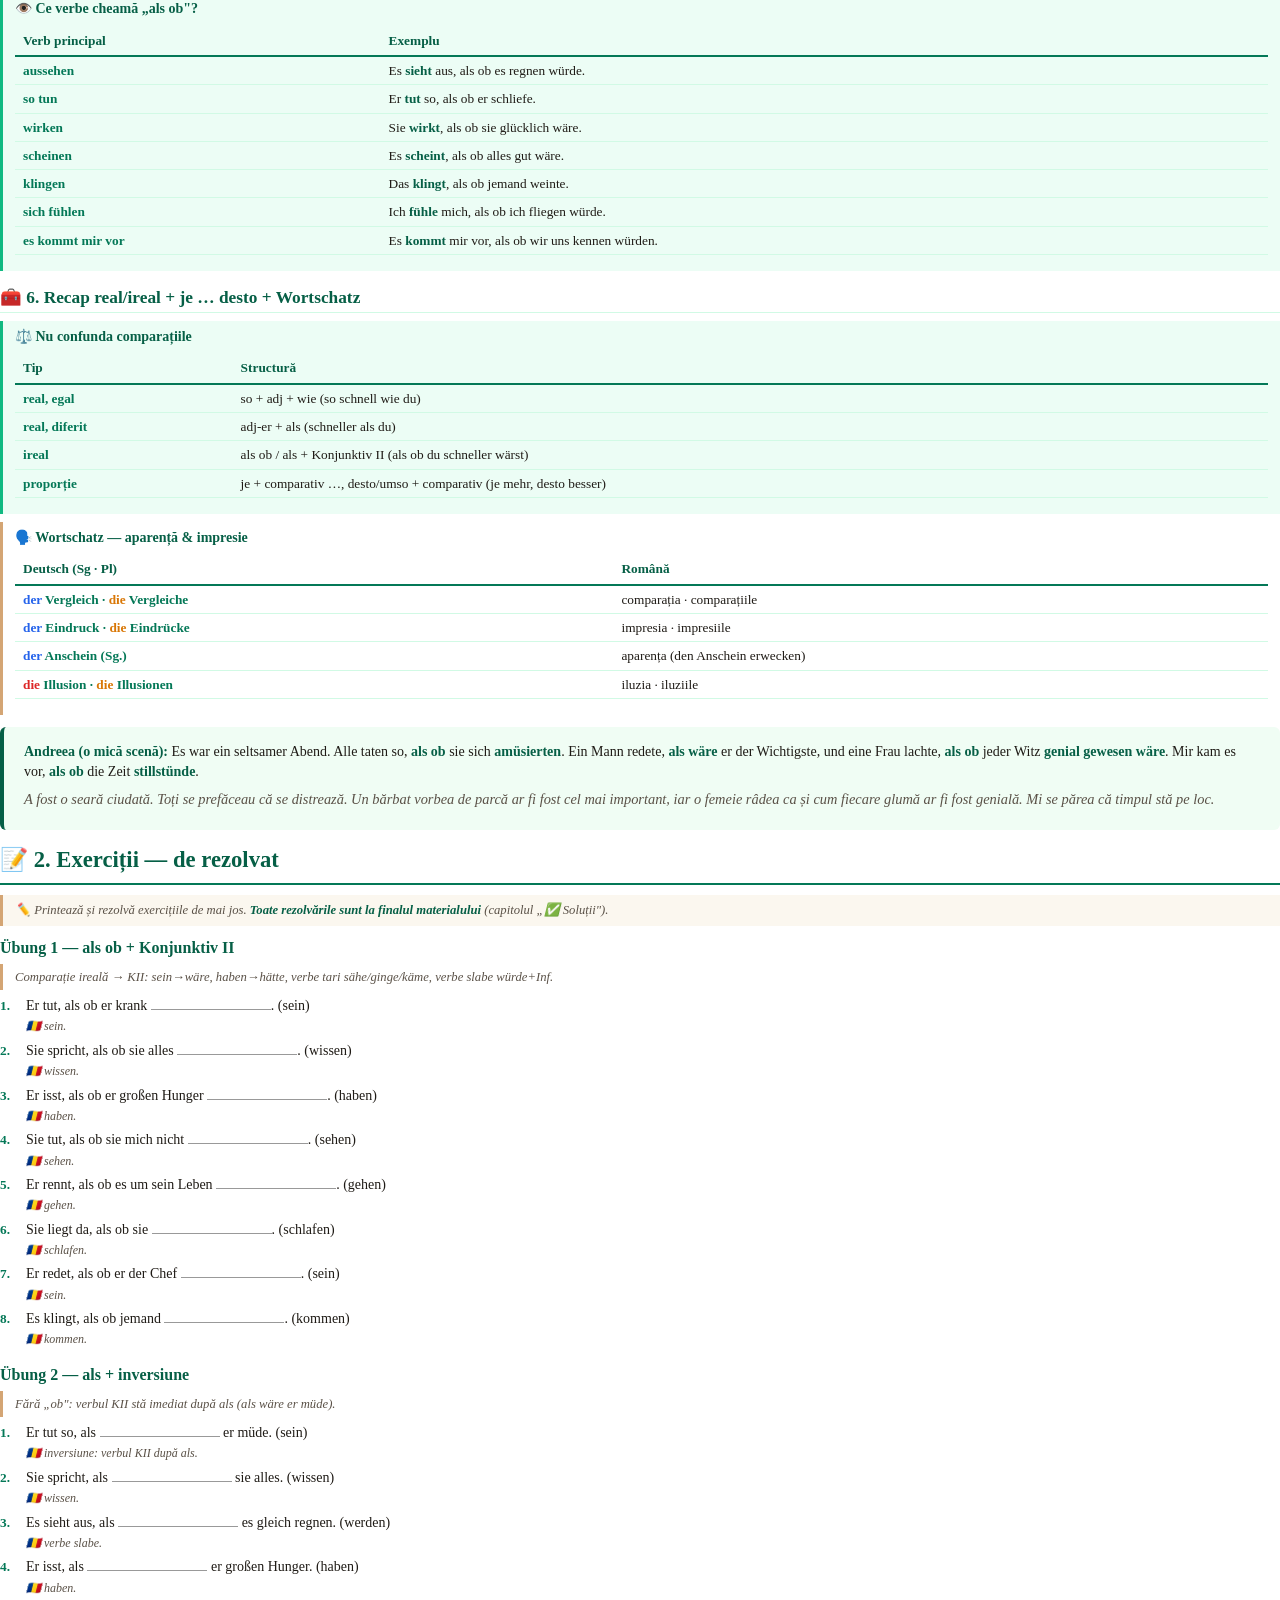
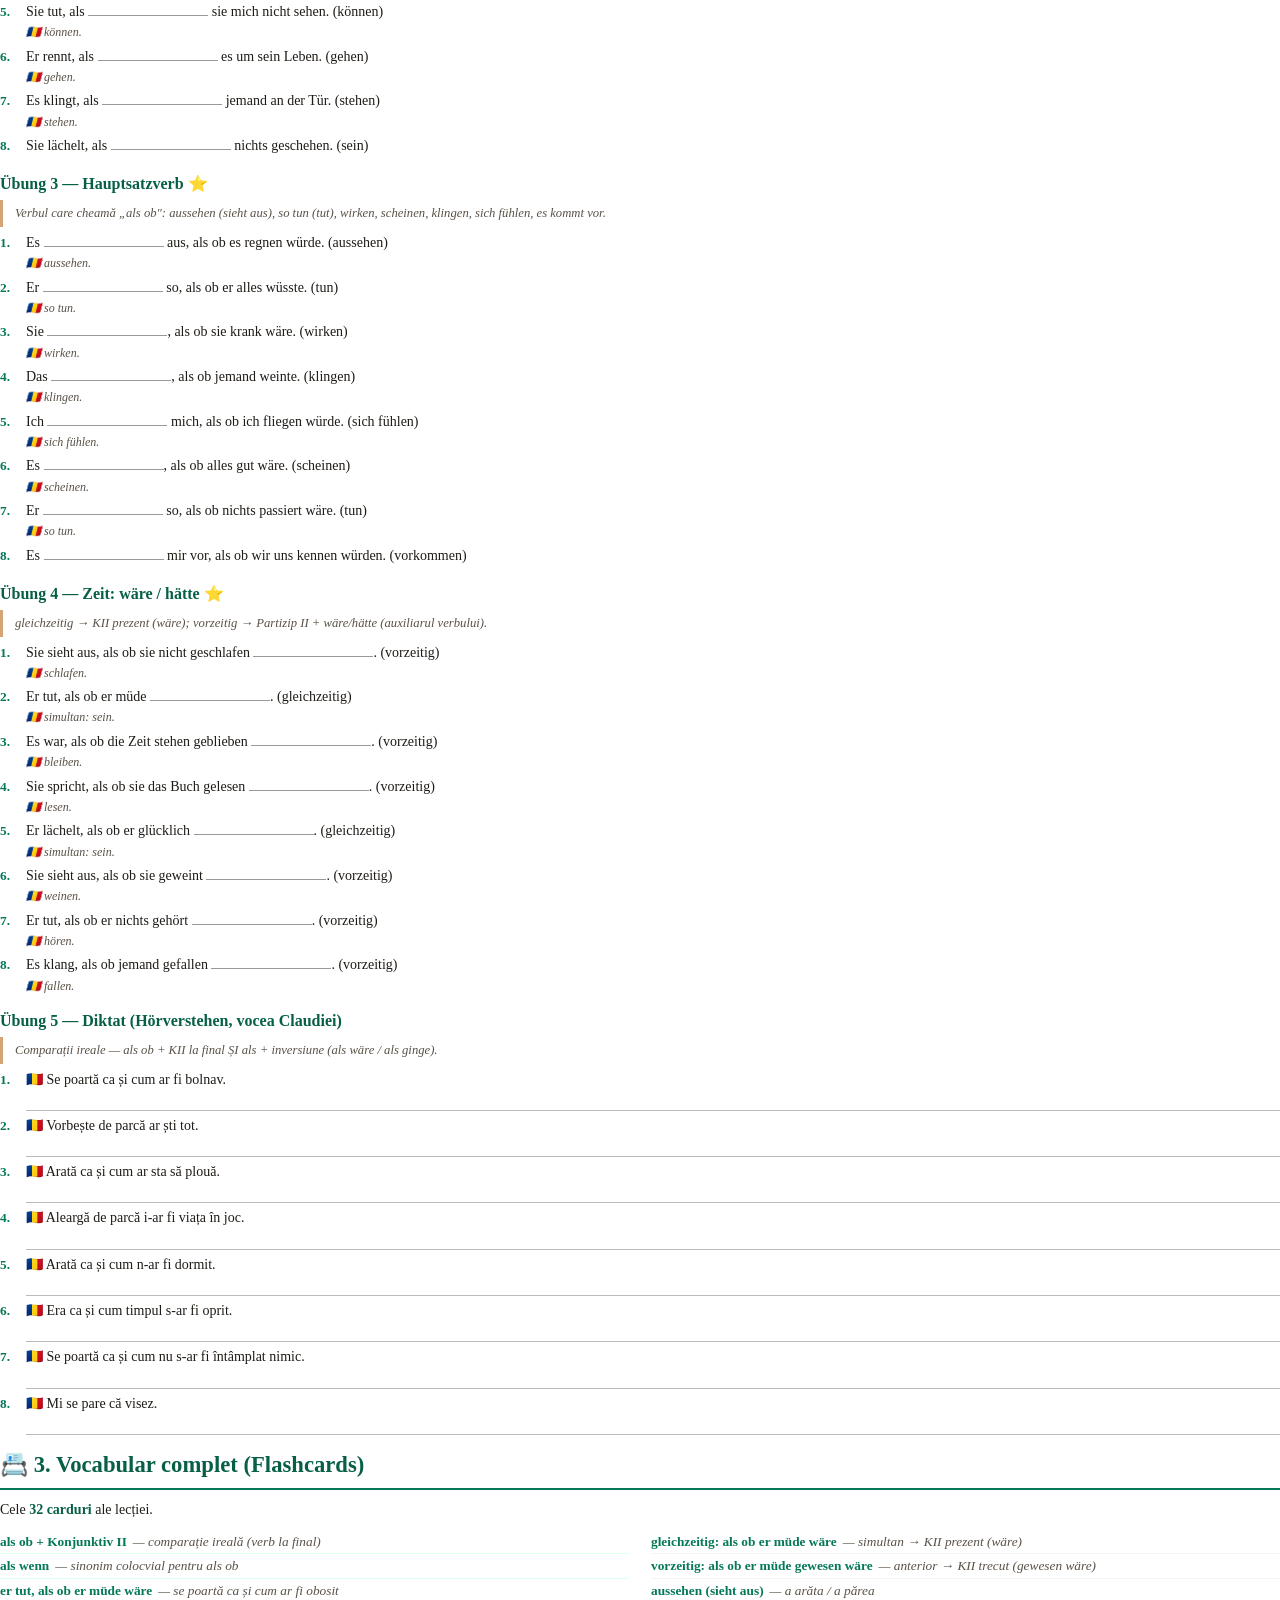
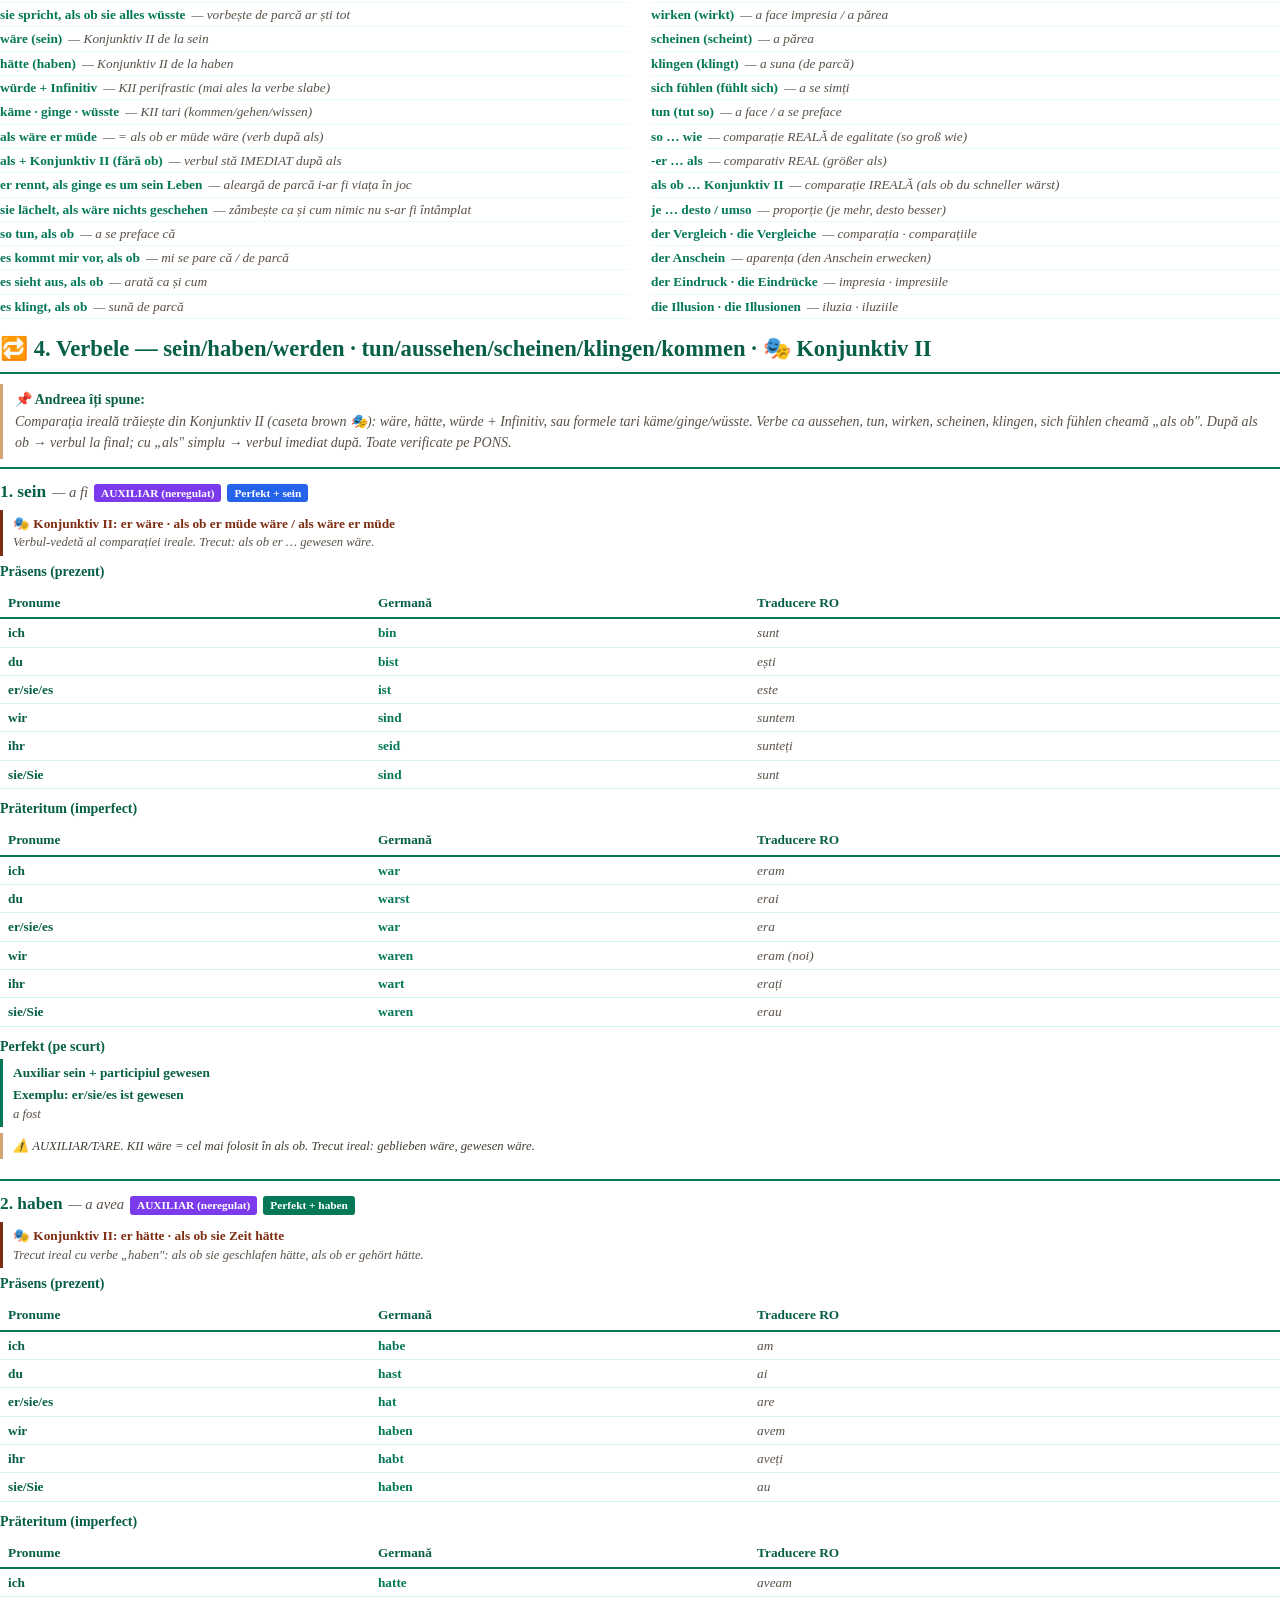
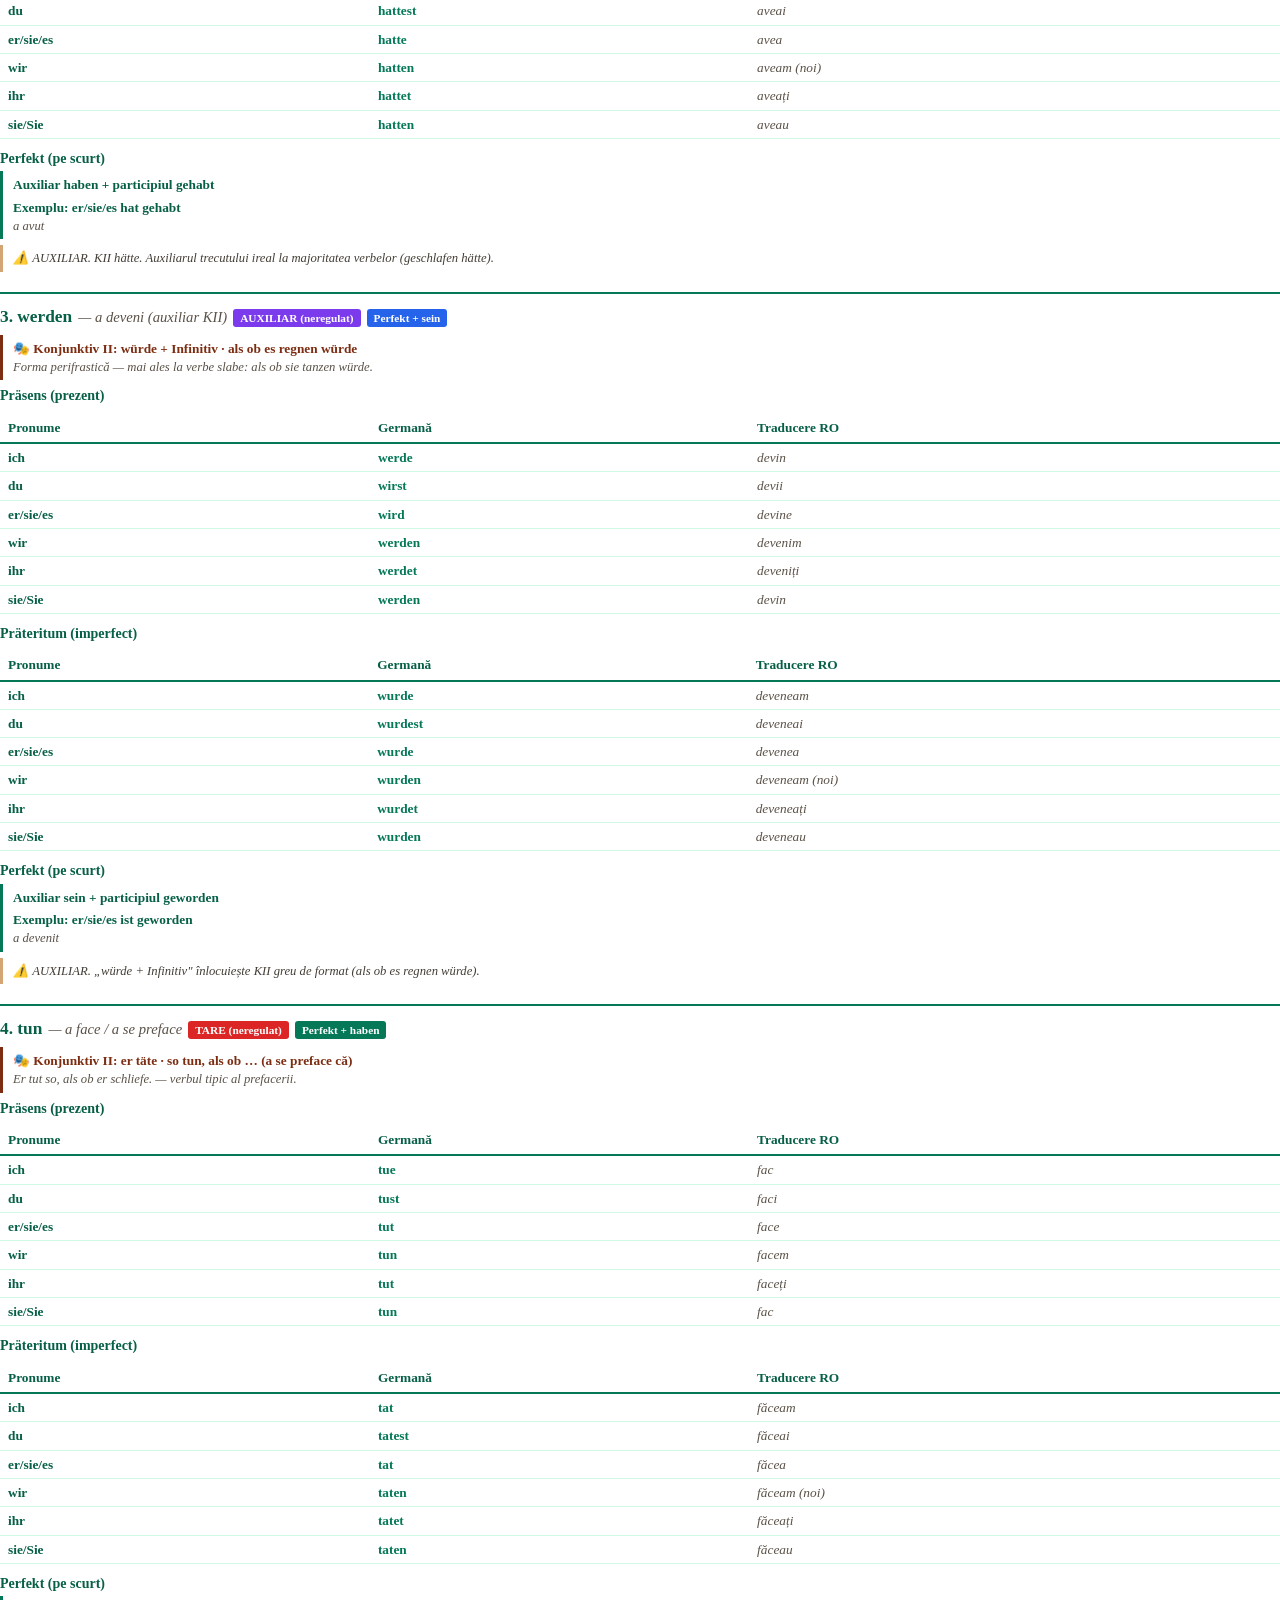
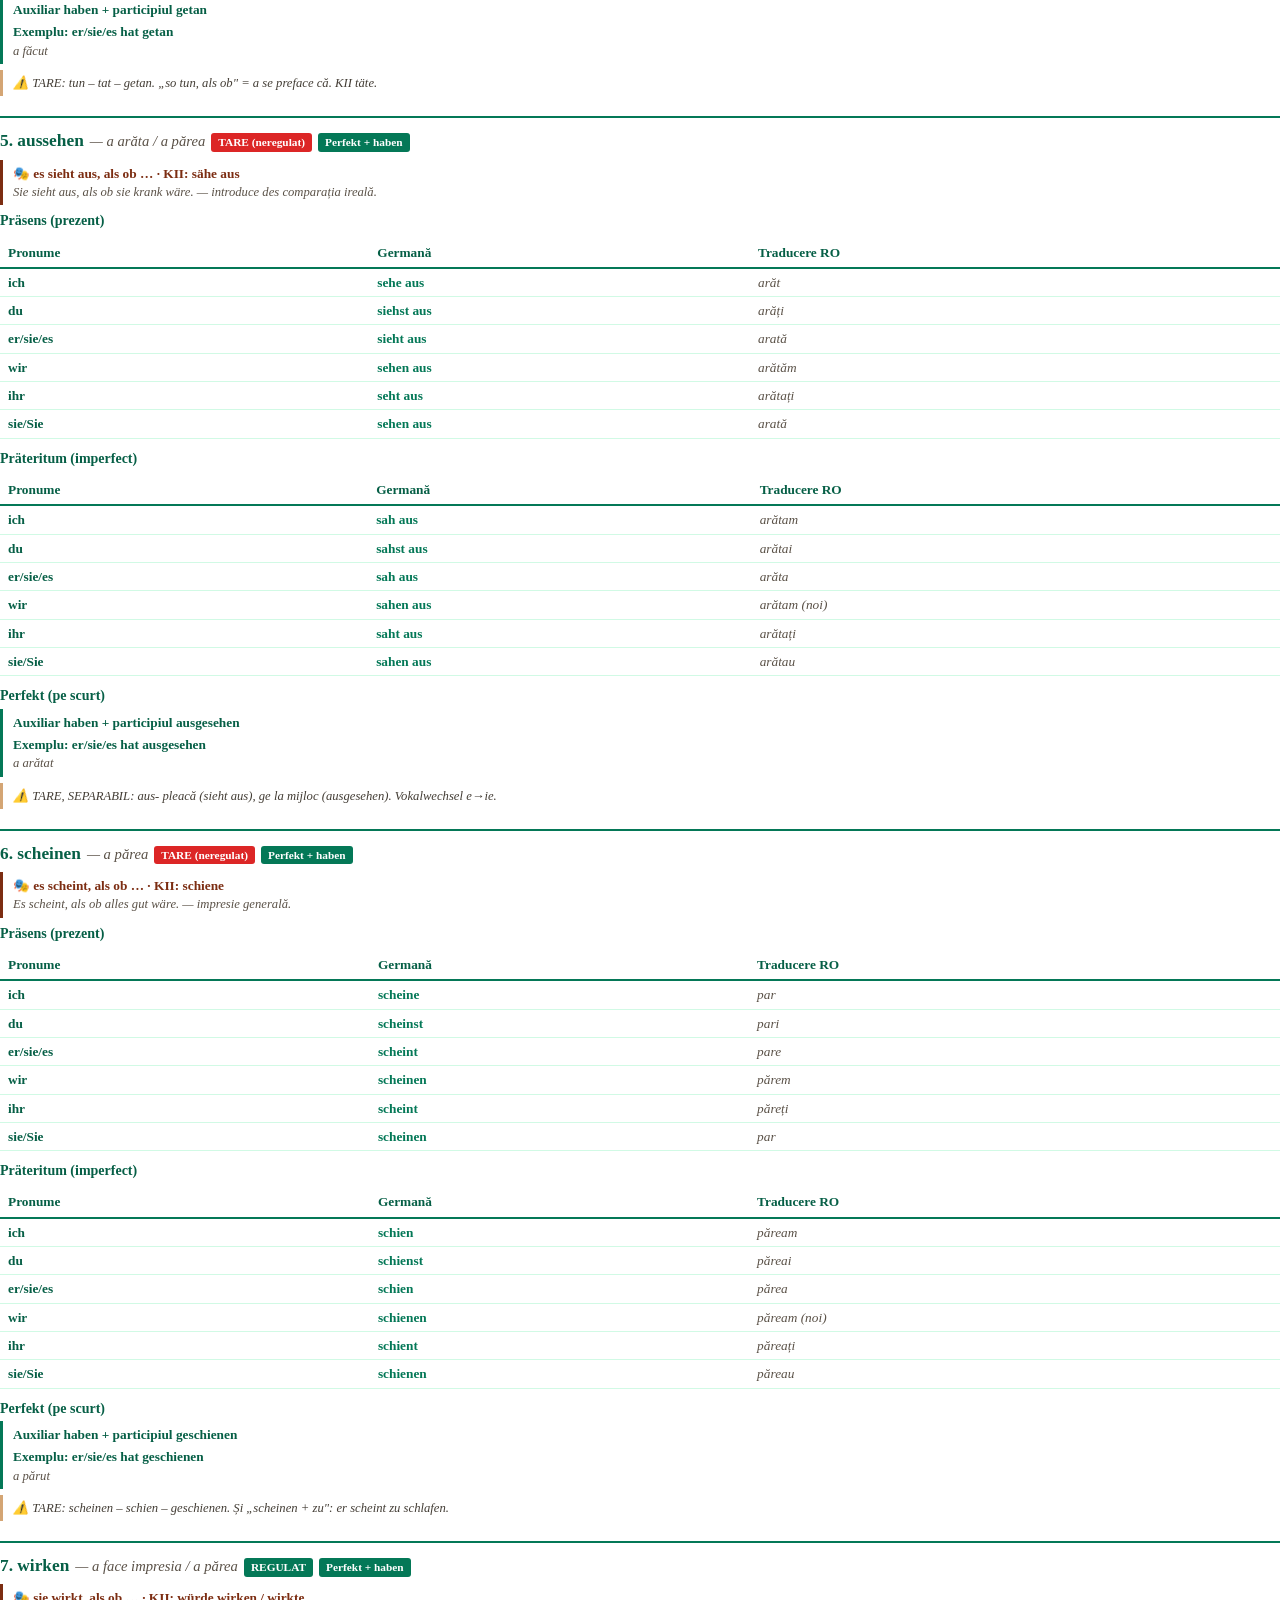
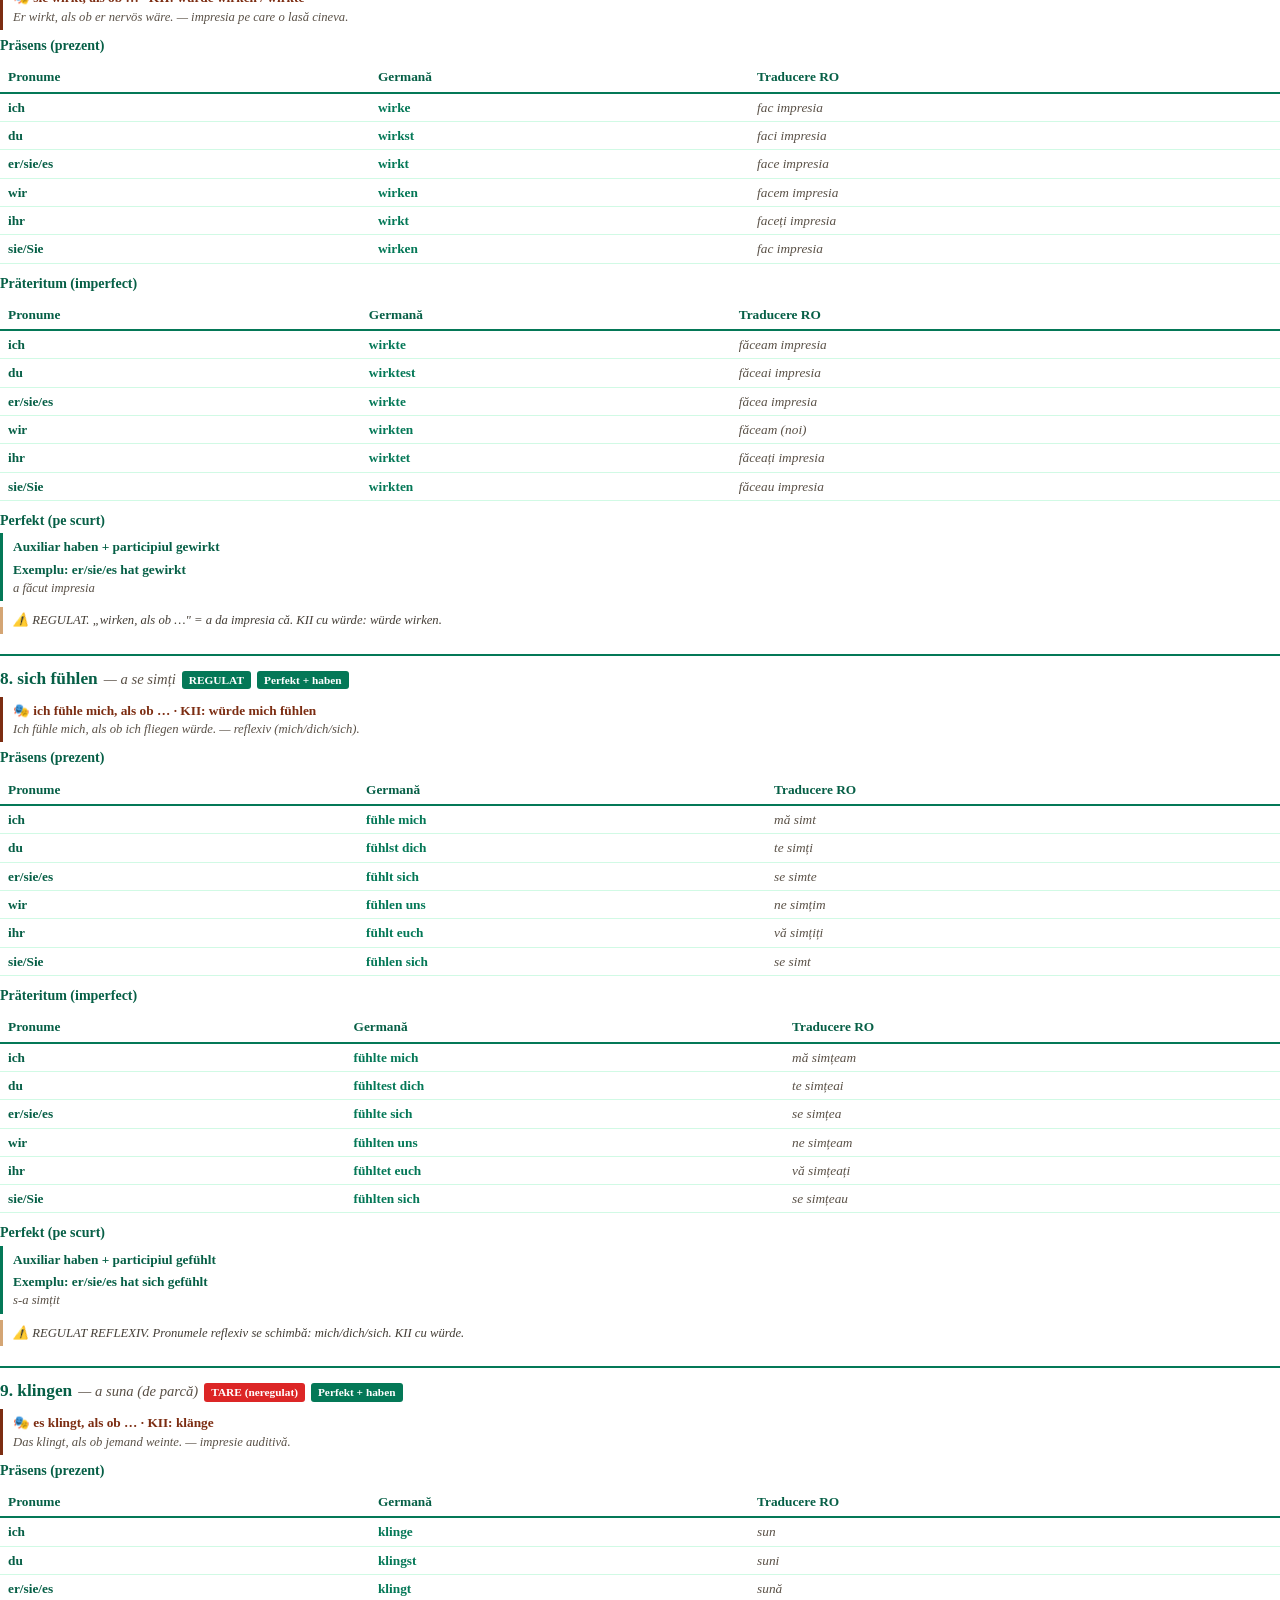
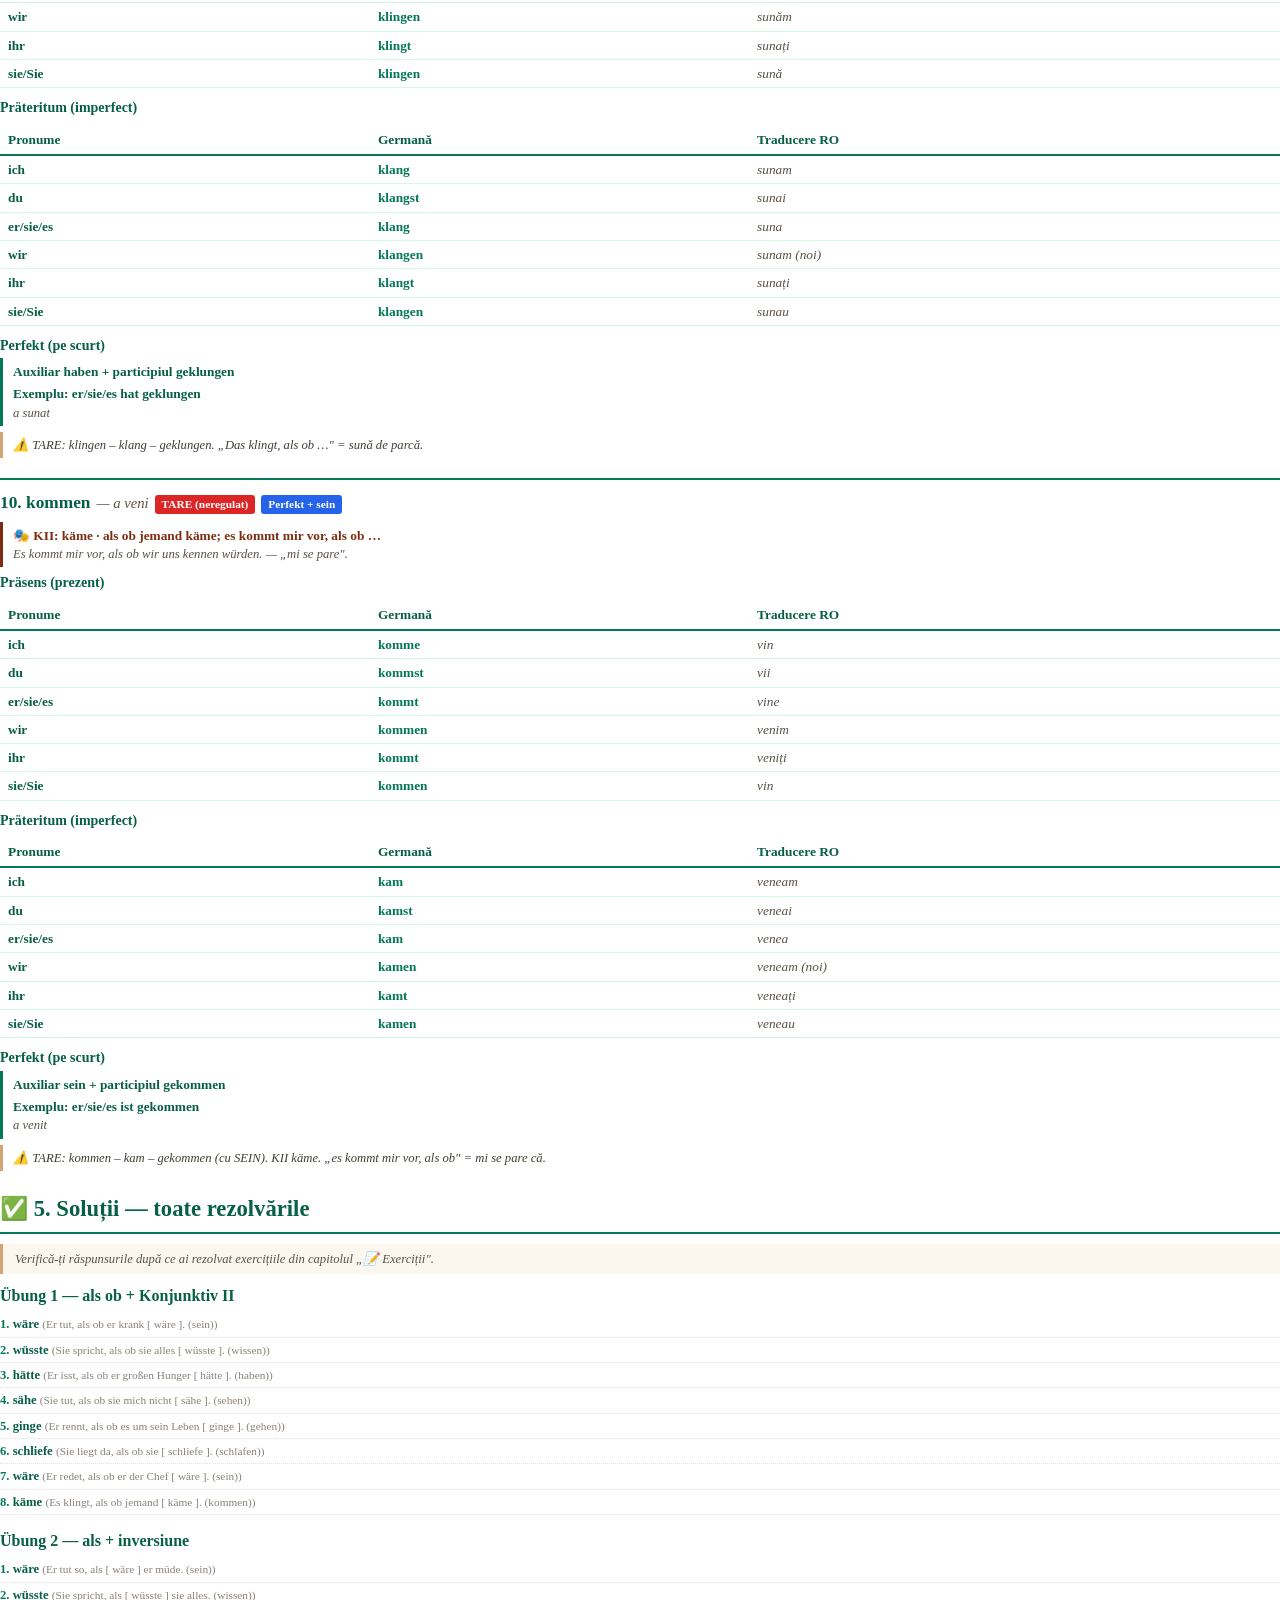
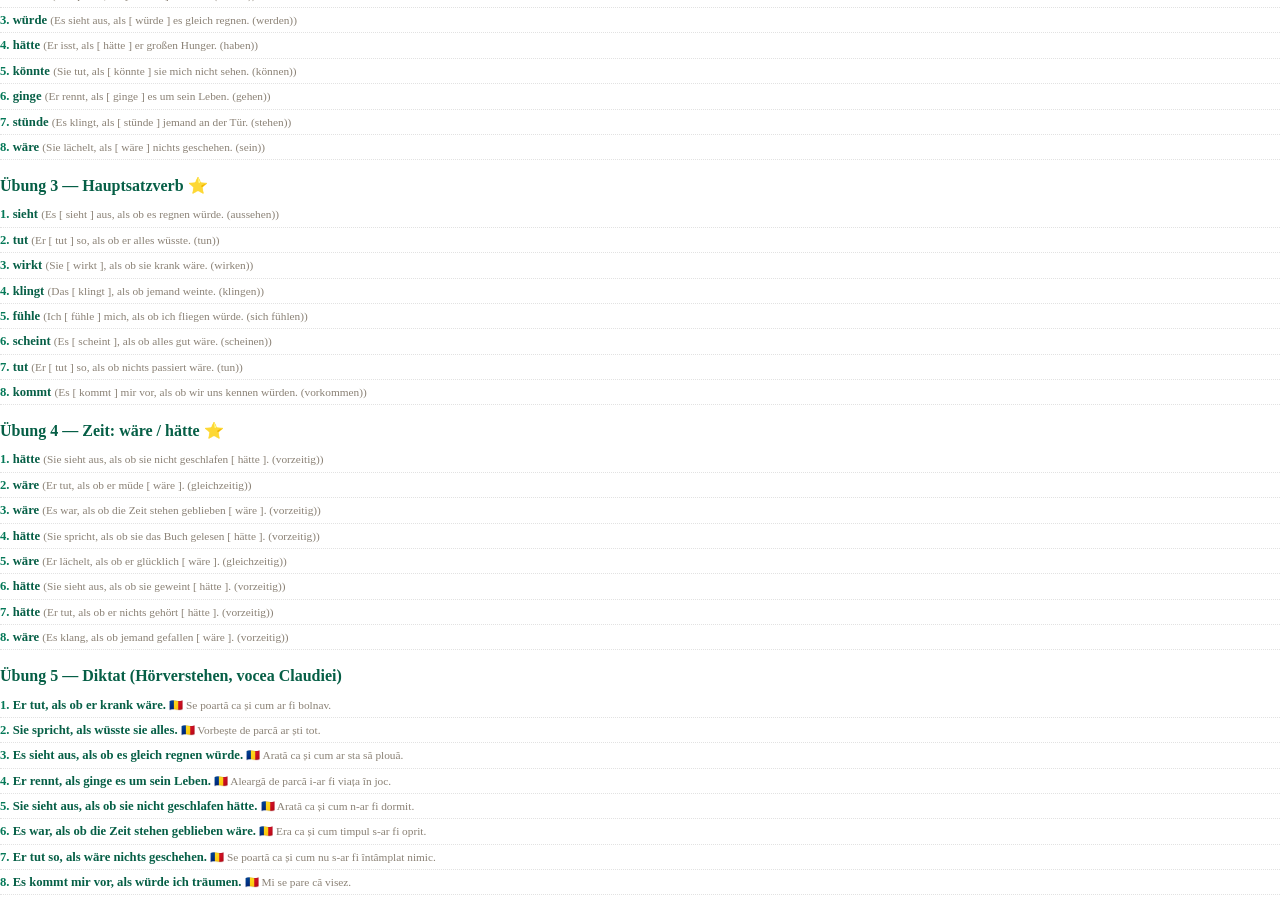
==== commit fe78bf2a: "PDF model TV1: exercitii goale de rezolvat + Solutii la finalul PDF" ====
--- a/pdf.html
+++ b/pdf.html
@@ -69,6 +69,19 @@
         .ex-explanation { color: #5A5147; font-size: 9pt; font-style: italic; margin-top: 1px; }
         .options { margin-left: 14px; color: #433d35; font-size: 9.5pt; }
         .options .right { color: #047857; font-weight: bold; }
+        /* ===== TV1 — exerciții goale + soluții la final ===== */
+        .ex-intro { font-style: italic; color: #5A5147; font-size: 9.5pt; margin-bottom: 10px; padding: 6px 12px; border-left: 3px solid #D4A574; background: #FBF7EF; }
+        .fill-blank { display: inline-block; min-width: 120px; border-bottom: 1.2px solid #999; }
+        .fill-blank.fill-sm { min-width: 44px; }
+        .ex-opts { margin-top: 3px; }
+        .opt-line { font-size: 9.5pt; margin: 1px 0 1px 6px; color: #433d35; }
+        .write-line { border-bottom: 1.2px solid #bbb; height: 16px; margin-top: 5px; }
+        .match-table td { padding: 5px 8px; }
+        .sol-item { font-size: 9.5pt; padding: 3px 0; border-bottom: 1px dotted #e2e2e2; }
+        .sol-num { color: #047857; font-weight: bold; }
+        .sol-item strong { color: #065f46; }
+        .sol-expl { color: #5A5147; font-style: italic; font-size: 9pt; }
+        .sol-ctx { color: #8a8175; font-size: 8.5pt; }
         .flashcards-grid { columns: 2; column-gap: 22px; margin-top: 8px; }
         .fc-row { break-inside: avoid; padding: 2px 0; border-bottom: 1px dotted #d1fae5; font-size: 10pt; }
         .fc-row .de { color: #047857; font-weight: bold; }
